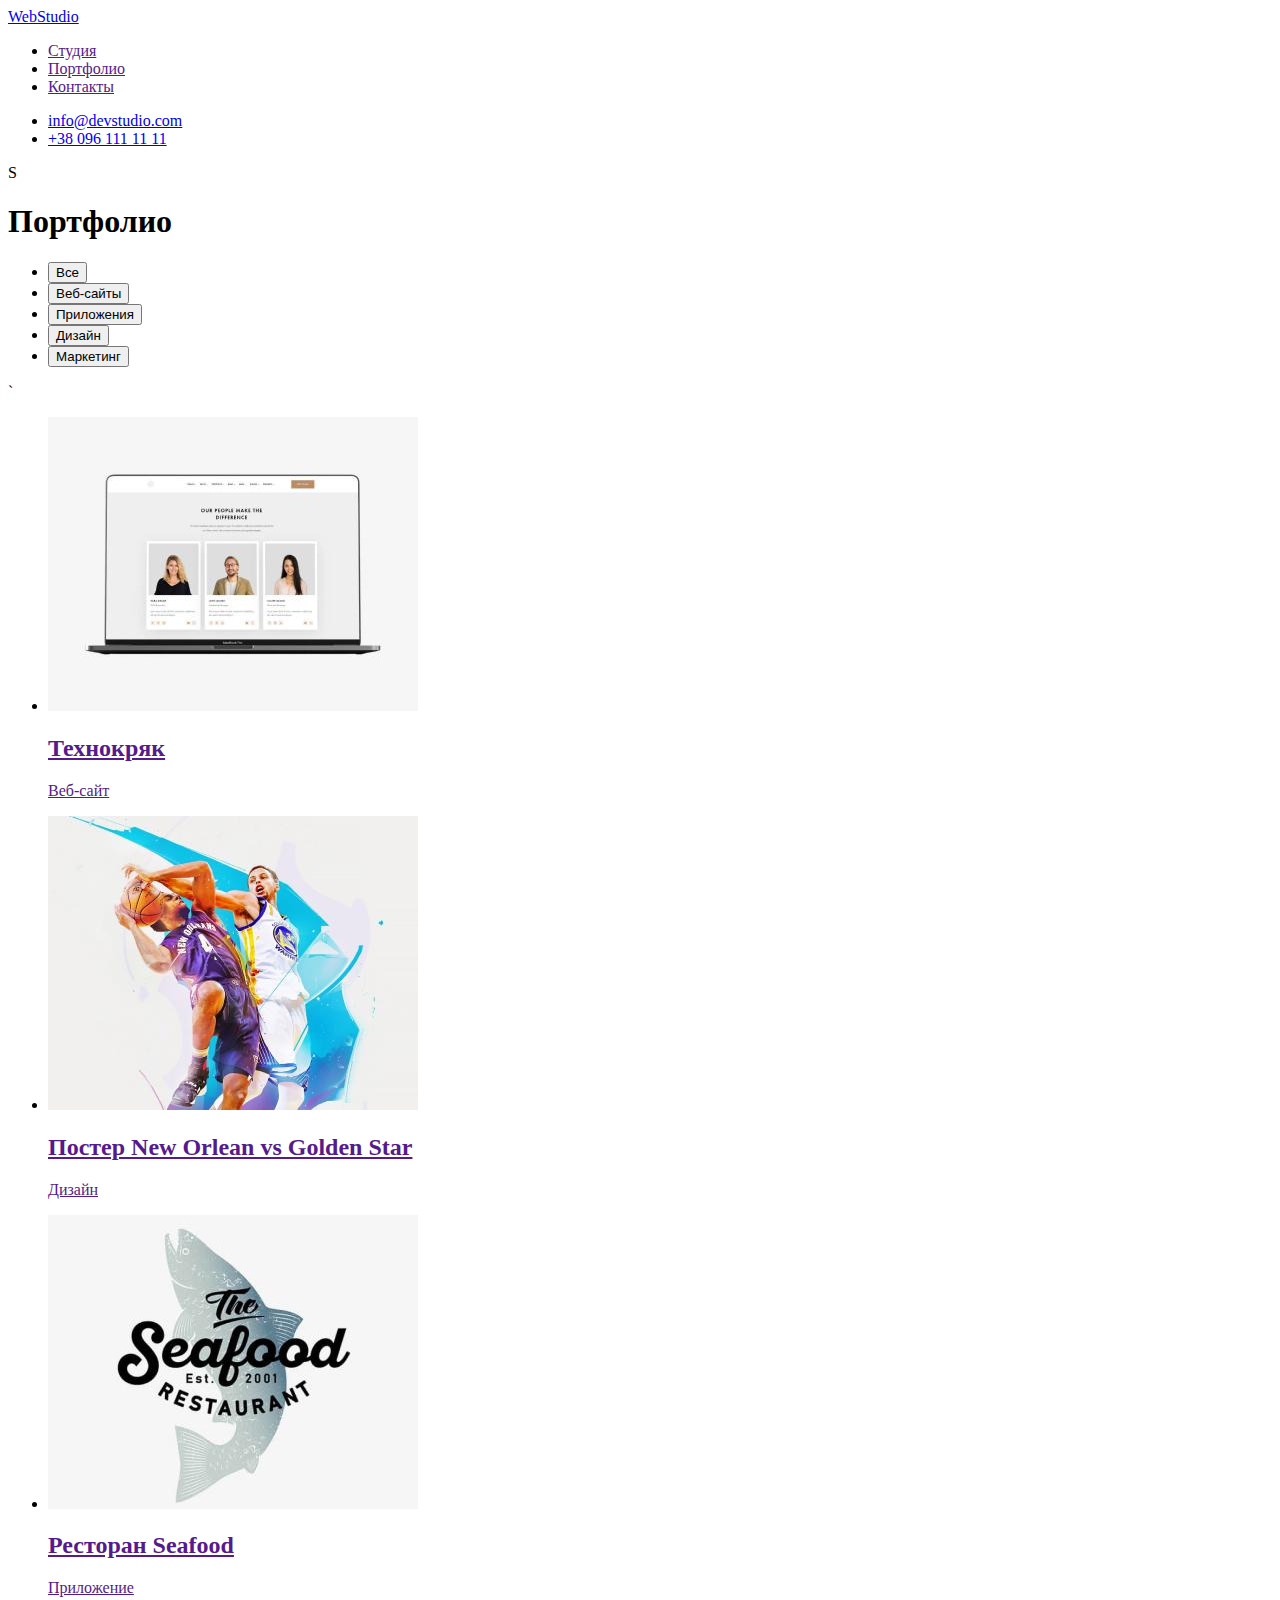
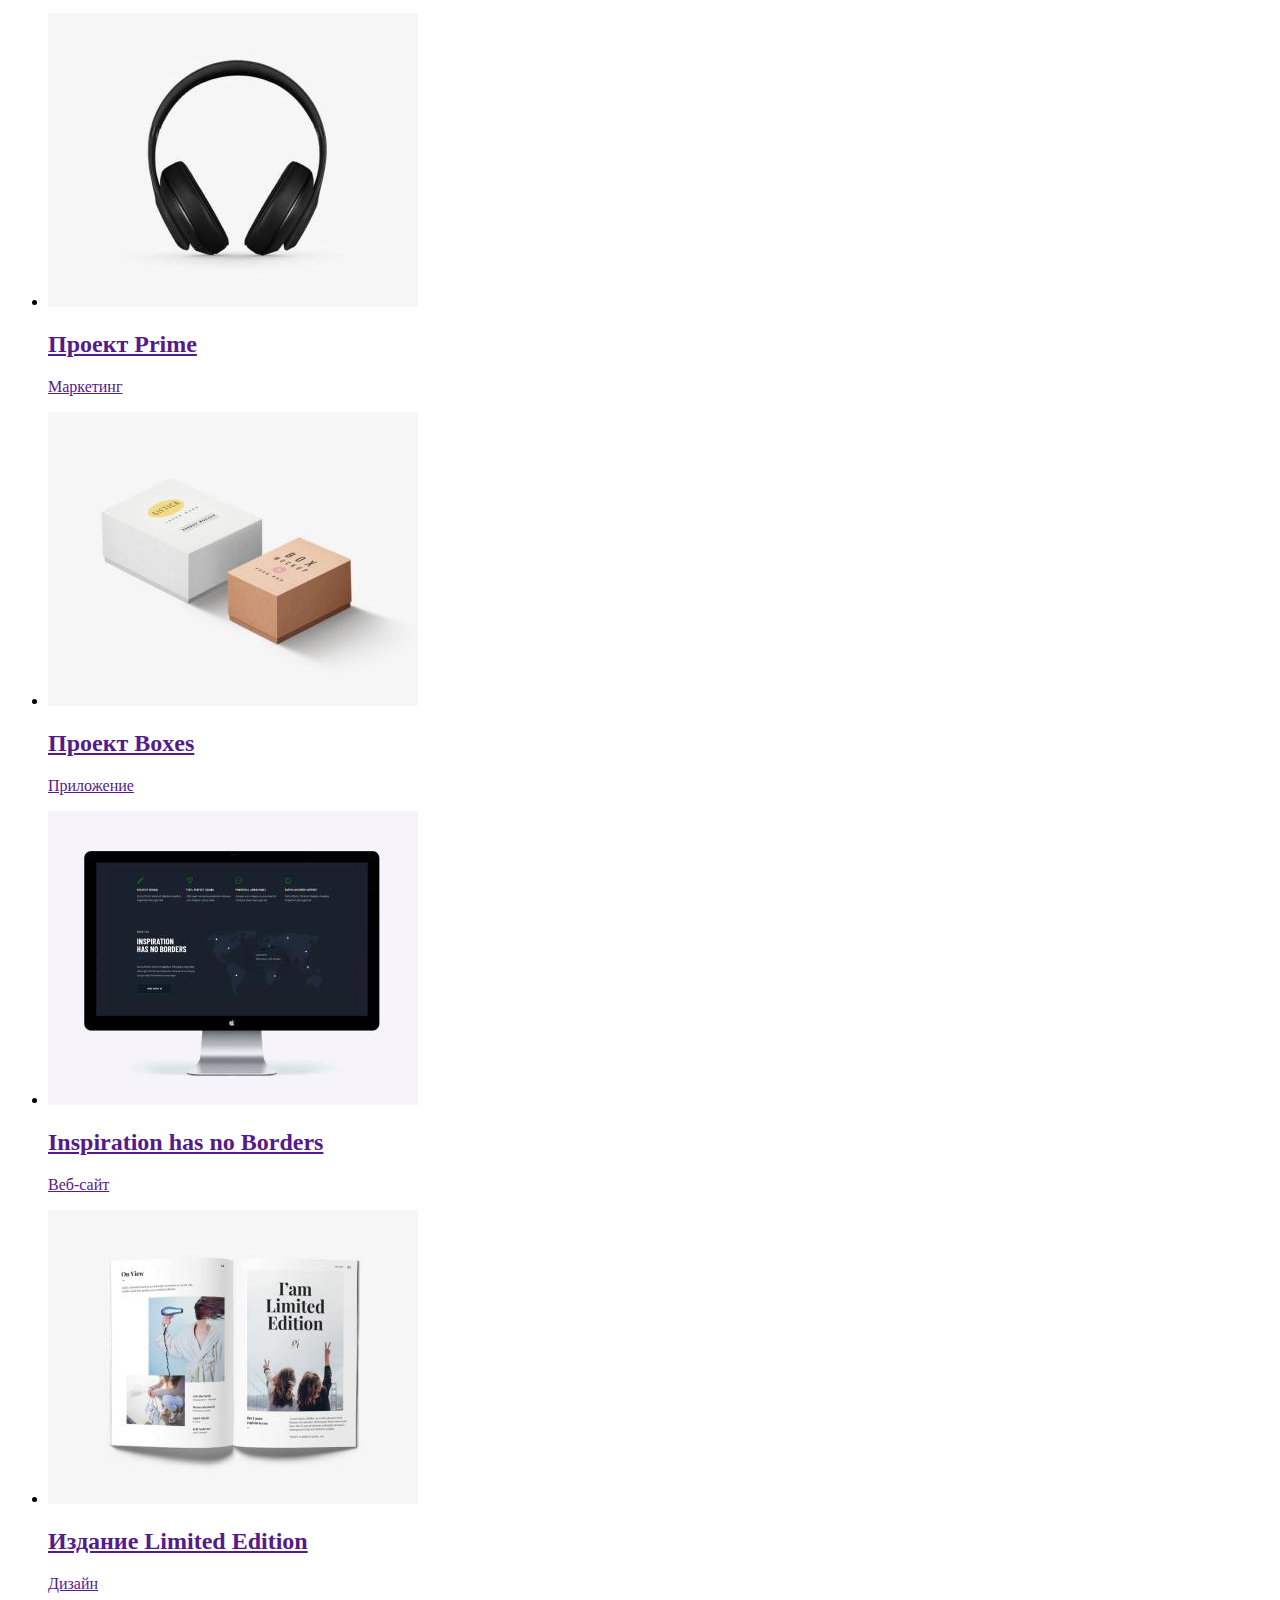
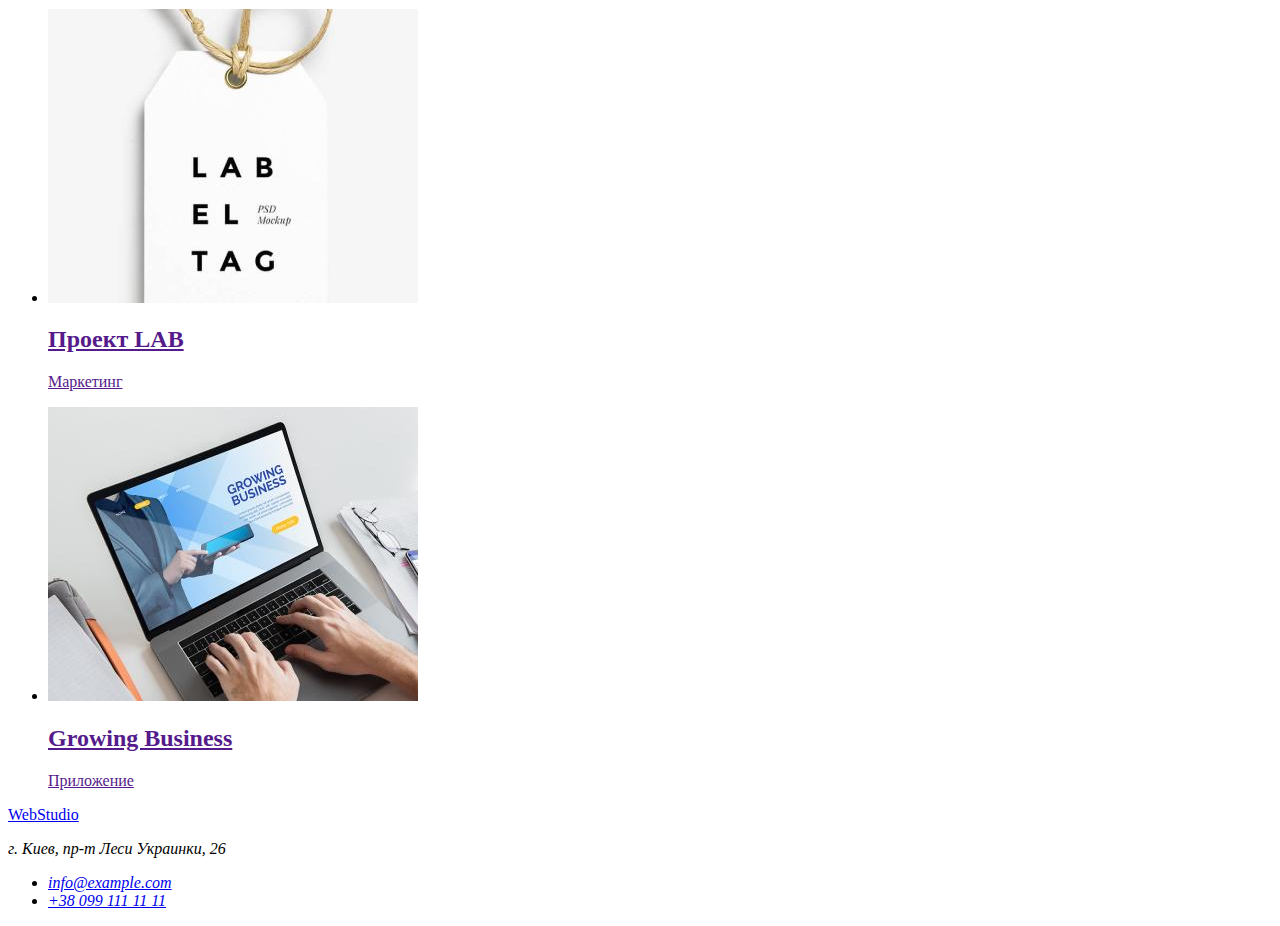
==== portfolio.html @ ee010d67 "добавляет хедер футер" ====
<!DOCTYPE html>
<html lang="ru">
<head>
    <meta charset="UTF-8">
    <meta http-equiv="X-UA-Compatible" content="IE=edge">
    <meta name="viewport" content="width=device-width, initial-scale=1.0">
    <title>WebStudio</title>
</head>
<body>
    <!--Шапка сайта-->
    <header>
        <a href="/">WebStudio</a>
        <!--Навигация по сайту-->
        <nav>
            <ul>
                <li><a href="">Студия</a></li>
                <li><a href="">Портфолио</a></li>
                <li><a href="">Контакты</a></li>
            </ul>
        </nav>
        <ul>
            <li><a href="mailto:info@devstudio.com">info@devstudio.com</a></li>
            <li><a href="tel:+380961111111">+38 096 111 11 11</a></li>
        </ul>S
    </header>
    <!--Секция Портфолио-->
    <section>
        <h1>Портфолио</h1>  <!--Скрыть-->
        <ul>
            <li><button type="button">Все</button></li>
            <li><button type="button">Веб-сайты</button></li>
            <li><button type="button">Приложения</button></li>
            <li><button type="button">Дизайн</button></li>
            <li><button type="button">Маркетинг</button></li>
        </ul>`
        <ul>
            <li>
                <a href="">
                    <img src="./images/pf1.jpg" alt="Ноутбук" width="370" height="294">               
                    <h2>Технокряк</h2>
                    <p>Веб-сайт</p>
                </a>
            </li>
            <li>
                <a href="">
                    <img src="./images/pf2.jpg" alt="Баскетболисты" width="370" height="294">
                    <h2>Постер New Orlean vs Golden Star</h2>
                    <p>Дизайн</p>
                </a>
            </li>
            <li>
                <a href="">
                    <img src="./images/pf3.jpg" alt="Логотип ресторана" width="370" height="294">
                    <h2>Ресторан Seafood</h2>
                    <p>Приложение</p>
                </a>
            </li>
            <li>
                <a href="">
                    <img src="./images/pf4.jpg" alt="Наушники" width="370" height="294">
                    <h2>Проект Prime</h2>
                    <p>Маркетинг</p>
                </a>
            </li>
            <li>
                <a href="">
                    <img src="./images/pf5.jpg" alt="Коробки" width="370" height="294">
                    <h2>Проект Boxes</h2>
                    <p>Приложение</p>
                </a>
            </li>
            <li>
                <a href="">
                    <img src="./images/pf6.jpg" alt="Монитор" width="370" height="294">
                    <h2>Inspiration has no Borders</h2>
                    <p>Веб-сайт</p>
                </a>
            </li>
            <li>
                <a href="">
                    <img src="./images/pf7.jpg" alt="Журнал" width="370" height="294">
                    <h2>Издание Limited Edition</h2>
                    <p>Дизайн</p>
                </a>
            </li>
            <li>
                <a href="">
                    <img src="./images/pf8.jpg" alt="Этикетка" width="370" height="294">
                    <h2>Проект LAB</h2>
                    <p>Маркетинг</p>
                </a>
            </li>
            <li>
                <a href="">
                    <img src="./images/pf9.jpg" alt="Ноутбук" width="370" height="294">
                    <h2>Growing Business</h2>
                    <p>Приложение</p>
                </a>
            </li>
        </ul>
    </section>
    <!--Подвал-->
    <footer>
        <a href="/">WebStudio</a>
        <address>
            <p>г. Киев, пр-т Леси Украинки, 26</p>
            <ul>
                <li><a href="mailto:info@example.com">info@example.com</a></li>
                <li><a href="tel:+380991111111">+38 099 111 11 11</a></li>
            </ul>
        </address>
    </footer>
</body>

</html>
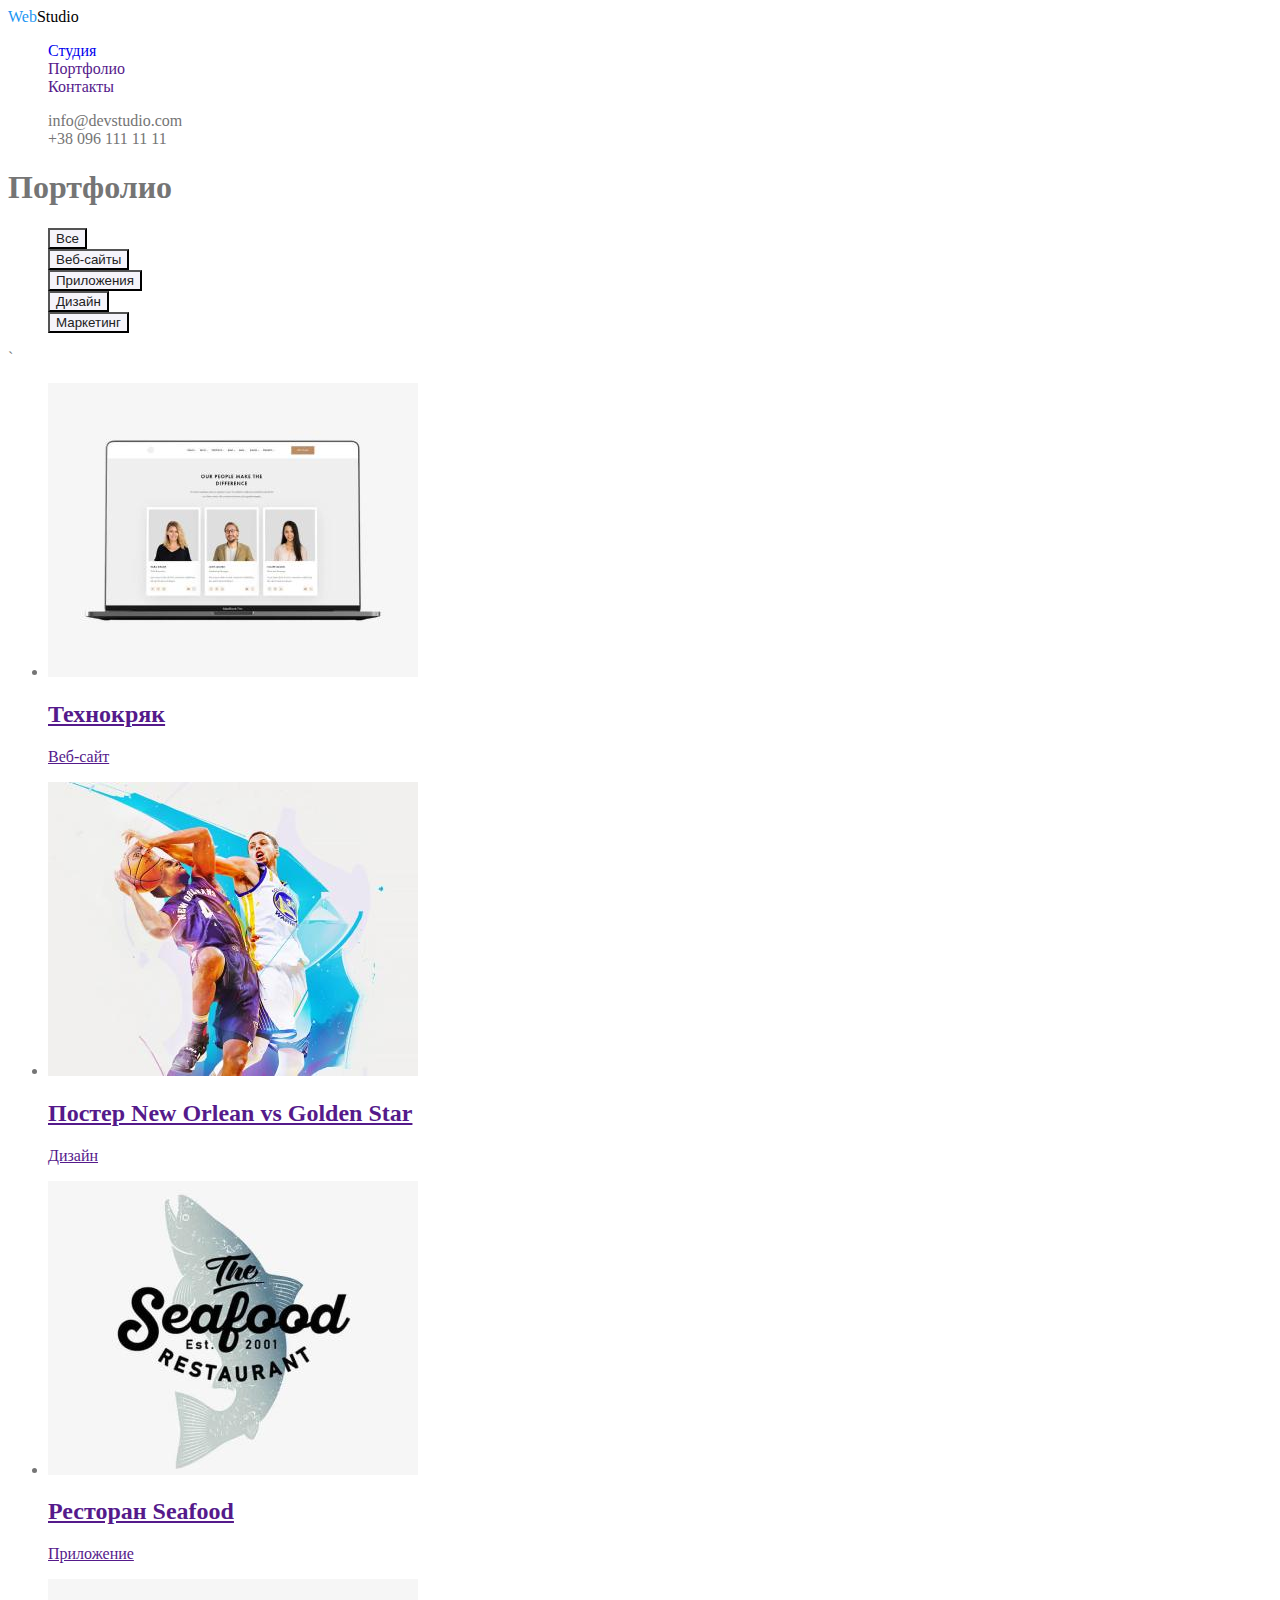
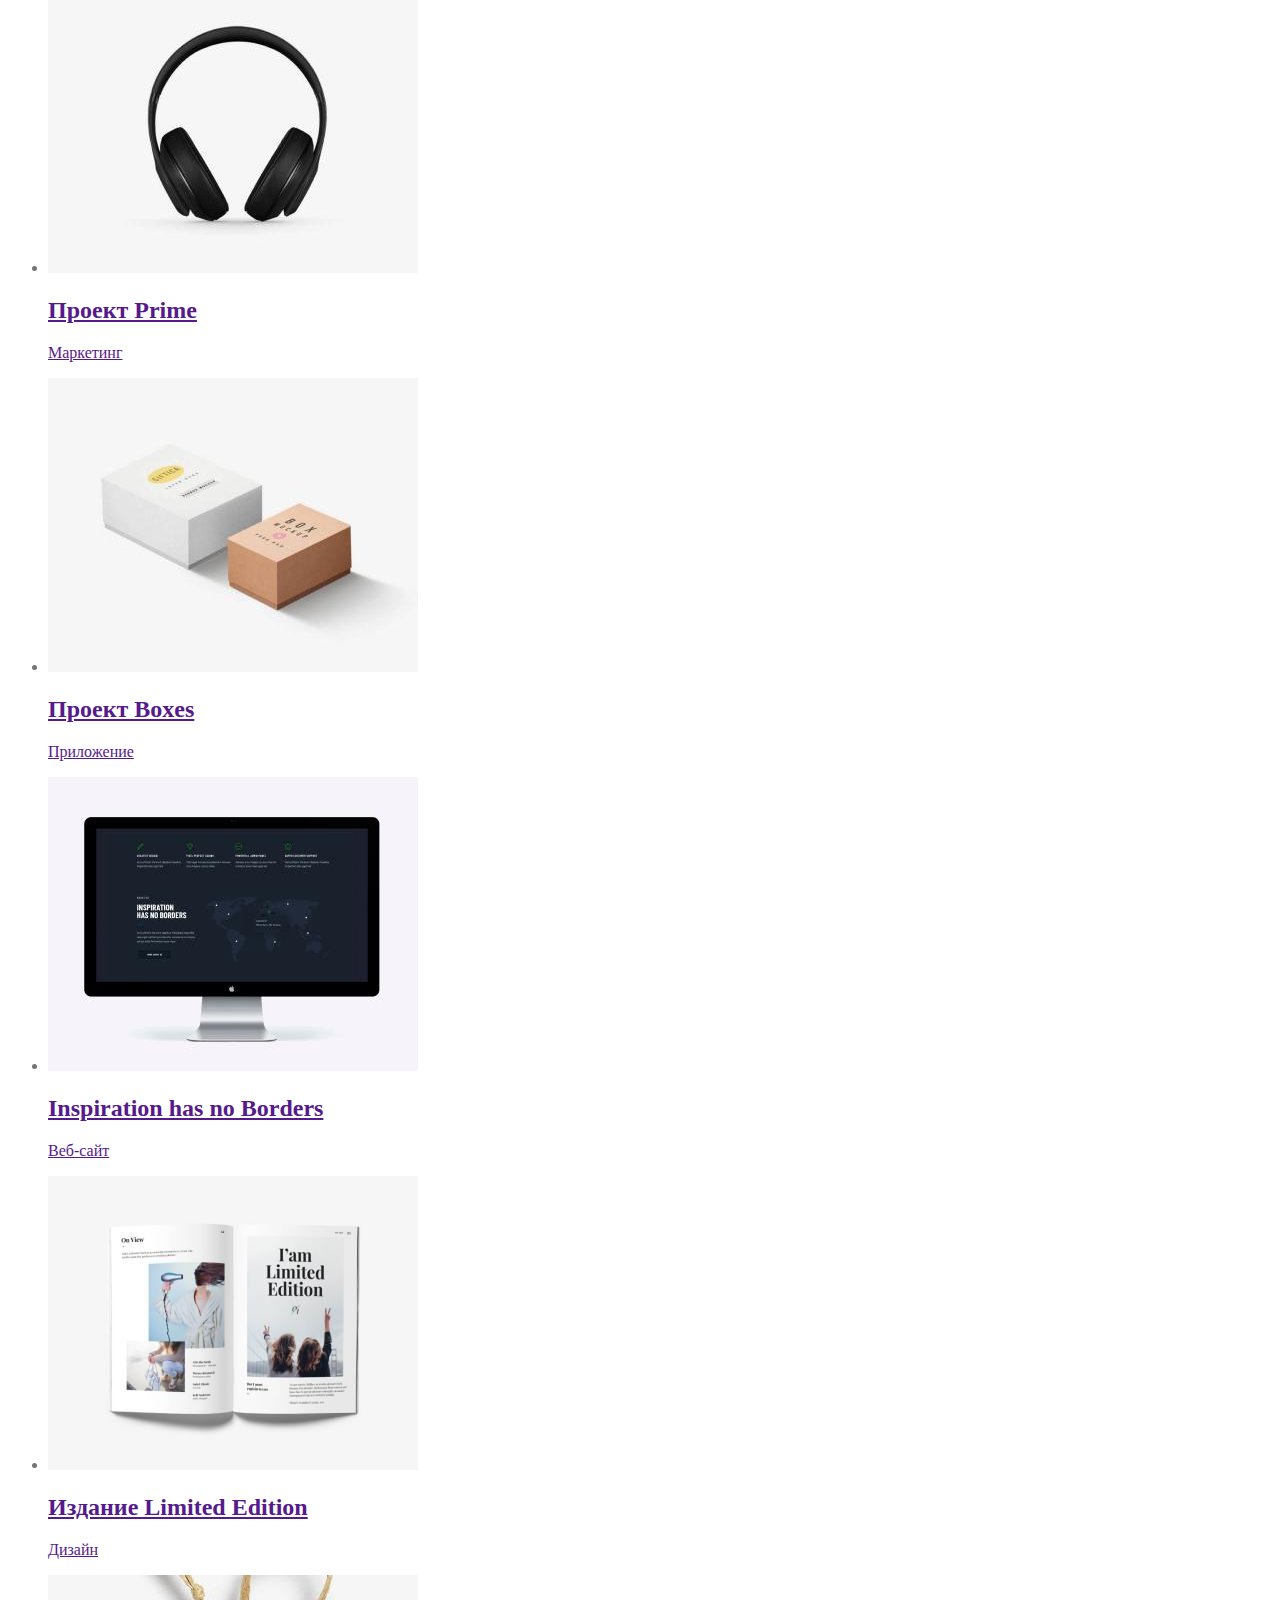
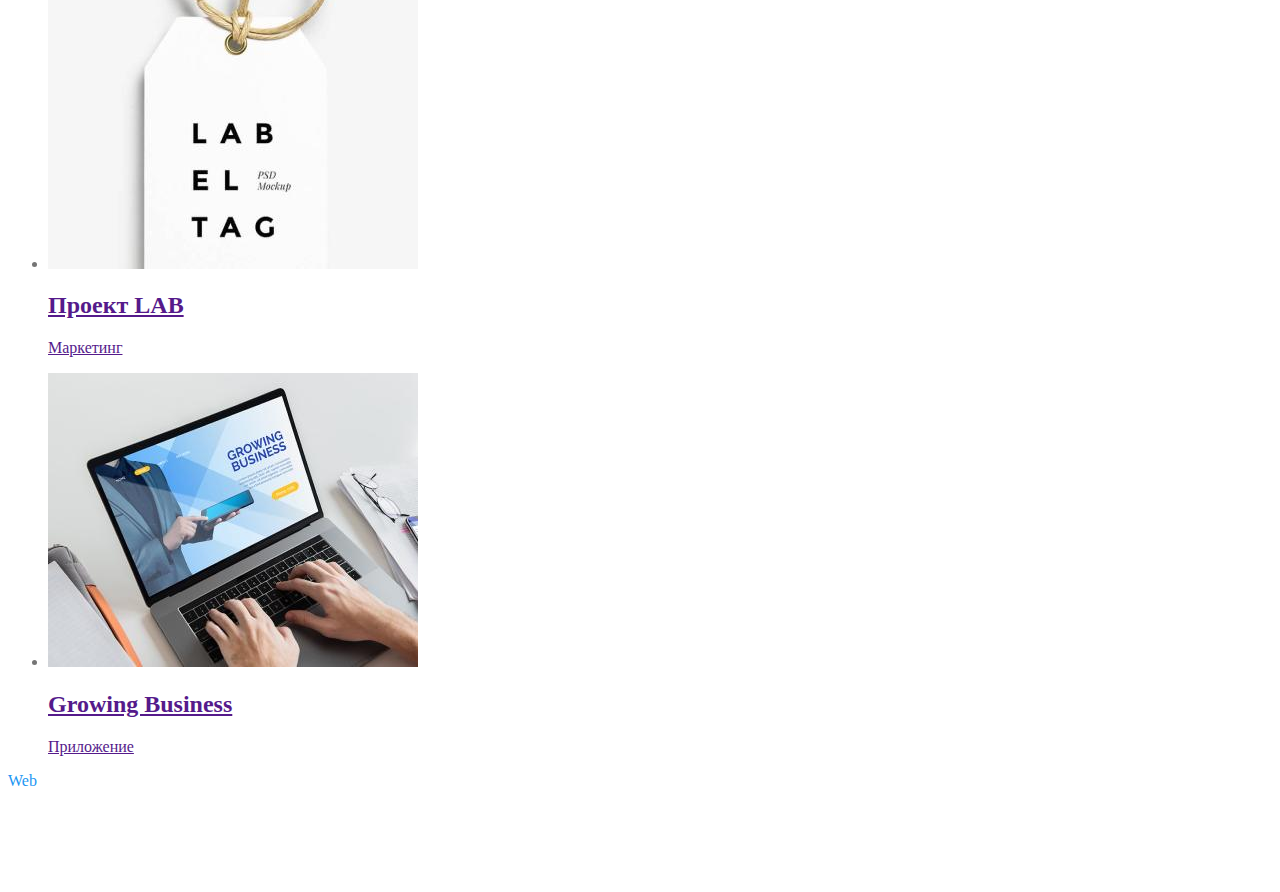
==== commit 4d2f5b75: "add css to index" ====
--- a/portfolio.html
+++ b/portfolio.html
@@ -5,33 +5,34 @@
     <meta http-equiv="X-UA-Compatible" content="IE=edge">
     <meta name="viewport" content="width=device-width, initial-scale=1.0">
     <title>WebStudio</title>
+    <link rel="stylesheet" href="./css/style.css">
 </head>
 <body>
     <!--Шапка сайта-->
     <header>
-        <a href="/">WebStudio</a>
-        <!--Навигация по сайту-->
-        <nav>
-            <ul>
-                <li><a href="">Студия</a></li>
-                <li><a href="">Портфолио</a></li>
-                <li><a href="">Контакты</a></li>
-            </ul>
-        </nav>
-        <ul>
-            <li><a href="mailto:info@devstudio.com">info@devstudio.com</a></li>
-            <li><a href="tel:+380961111111">+38 096 111 11 11</a></li>
-        </ul>S
+      <a class="logo list" href="/">Web<span class="logo-header">Studio</span></a>
+      <!--Навигация по сайту-->
+      <nav class="navigation">
+        <ul class="navigation-list list">
+          <li><a href="./index.html" class="link">Студия</a></li>
+          <li><a href="" class="link">Портфолио</a></li>
+          <li><a href="" class="link">Контакты</a></li>
+        </ul>
+      </nav>
+      <ul class="contacts list">
+        <li><a href="mailto:info@devstudio.com" class="contacts-link">info@devstudio.com</a></li>
+        <li><a href="tel:+380961111111" class="contacts-link">+38 096 111 11 11</a></li>
+      </ul>
     </header>
     <!--Секция Портфолио-->
     <section>
         <h1>Портфолио</h1>  <!--Скрыть-->
-        <ul>
-            <li><button type="button">Все</button></li>
-            <li><button type="button">Веб-сайты</button></li>
-            <li><button type="button">Приложения</button></li>
-            <li><button type="button">Дизайн</button></li>
-            <li><button type="button">Маркетинг</button></li>
+        <ul class="list">
+            <li><button class="button" type="button">Все</button></li>
+            <li><button class="button" type="button">Веб-сайты</button></li>
+            <li><button class="button" type="button">Приложения</button></li>
+            <li><button class="button" type="button">Дизайн</button></li>
+            <li><button class="button" type="button">Маркетинг</button></li>
         </ul>`
         <ul>
             <li>
@@ -101,15 +102,14 @@
     </section>
     <!--Подвал-->
     <footer>
-        <a href="/">WebStudio</a>
-        <address>
-            <p>г. Киев, пр-т Леси Украинки, 26</p>
-            <ul>
-                <li><a href="mailto:info@example.com">info@example.com</a></li>
-                <li><a href="tel:+380991111111">+38 099 111 11 11</a></li>
-            </ul>
-        </address>
+      <a class="logo list" href="/">Web<span class="logo-footer">Studio</span></a>
+      <address class="address">
+        <p class="address-text">г. Киев, пр-т Леси Украинки, 26</p>
+        <ul class="address-list list">
+          <li><a href="mailto:info@example.com" class="address-link">info@example.com</a></li>
+          <li><a href="tel:+380991111111" class="address-link">+38 099 111 11 11</a></li>
+        </ul>
+      </address>
     </footer>
 </body>
-
 </html>
--- a/css/style.css
+++ b/css/style.css
@@ -0,0 +1,134 @@
+/*основной цвет текста #757575*/
+/*вторичный цвет текста #212121*/
+/*черный #000000*/
+/*белый #FFFFFF*/
+/*белый прозрачный rgba(255,255,255,.6)*/
+/*акцент #2196F3*/
+
+/*основной цвет фона #FFFFFF*/
+/*герой цвет фона #2F303A*/
+/*вторичный цвет фона #F5F4FA*/
+:root {
+  --primary-text-color: #757575;
+  --secondary-text-color: #212121;
+  --accent-text-color: #2196f3;
+  --link-text-color: rgba(255, 255, 255, 0.6);
+  --black-text-color: #000000;
+  --white-text-color: #ffffff;
+
+  --bg-button-color: #f5f4fa;
+  --active-bg-button-color: #2196f3;
+}
+
+body {
+  background-color: var(--white-text-color);
+  color: var(--primary-text-color);
+}
+/*ШАПКА*/
+/*сброс стилей списка*/
+.list {
+  list-style: none;
+}
+/*стилизация логотипа*/
+.logo {
+  color: var(--accent-text-color);
+  text-decoration: none;
+}
+.logo-header {
+  color: var(--black-text-color);
+}
+
+.logo span:hover,
+.logo:focus {
+  color: var(--accent-text-color);
+}
+/*стилизация меню навигации*/
+.navigation-list {
+  color: var(--secondary-text-color);
+}
+.navigation-list .link {
+  text-decoration: none;
+}
+.navigation-list .link:hover,
+.navigation-list .link:focus {
+  color: var(--accent-text-color);
+}
+/*стилизация контактных ссылок*/
+.contacts {
+  color: var(--primary-text-color);
+}
+.contacts-link {
+  color: inherit;
+  text-decoration: none;
+}
+.contacts-link:hover,
+.contacts-link:focus {
+  color: var(--accent-text-color);
+}
+/*СЕКЦИИ ОСНОВНОГО КОНТЕНТА*/
+.hero-title {
+  color: var(--secondary-text-color);
+}
+.section {
+  color: var(--primary-text-color);
+}
+.section-title {
+  color: var(--secondary-text-color);
+}
+/*преимущества*/
+.feature {
+  color: var(--primary-text-color);
+}
+.feature-title {
+  color: var(--secondary-text-color);
+}
+/*Чем мы занимаемся*/
+
+/*Наша команда*/
+
+.team-link {
+  text-decoration: none;
+}
+.team-title {
+  color: var(--secondary-text-color);
+}
+.team-title:hover,
+.team-title:focus {
+  color: var(--accent-text-color);
+}
+.team-description {
+  color: var(--primary-text-color);
+}
+.team-description:hover,
+.team-description:focus {
+  color: var(--accent-text-color);
+}
+/*Футер*/
+.logo-footer {
+  color: var(--white-text-color);
+}
+.address-text {
+  color: var(--white-text-color);
+}
+.address-link {
+  color: var(--link-text-color);
+  text-decoration: none;
+}
+.address-link:hover,
+.address-link:focus {
+  color: var(--accent-text-color);
+}
+/*КНОПКИ*/
+.hero-button {
+  background-color: var(--active-bg-button-color);
+  color: var(--white-text-color);
+}
+.button {
+  background-color: var(--bg-button-color);
+  color: var(--secondary-text-color);
+}
+.button:hover,
+.button:focus {
+  background-color: var(--active-bg-button-color);
+  color: var(--white-text-color);
+}
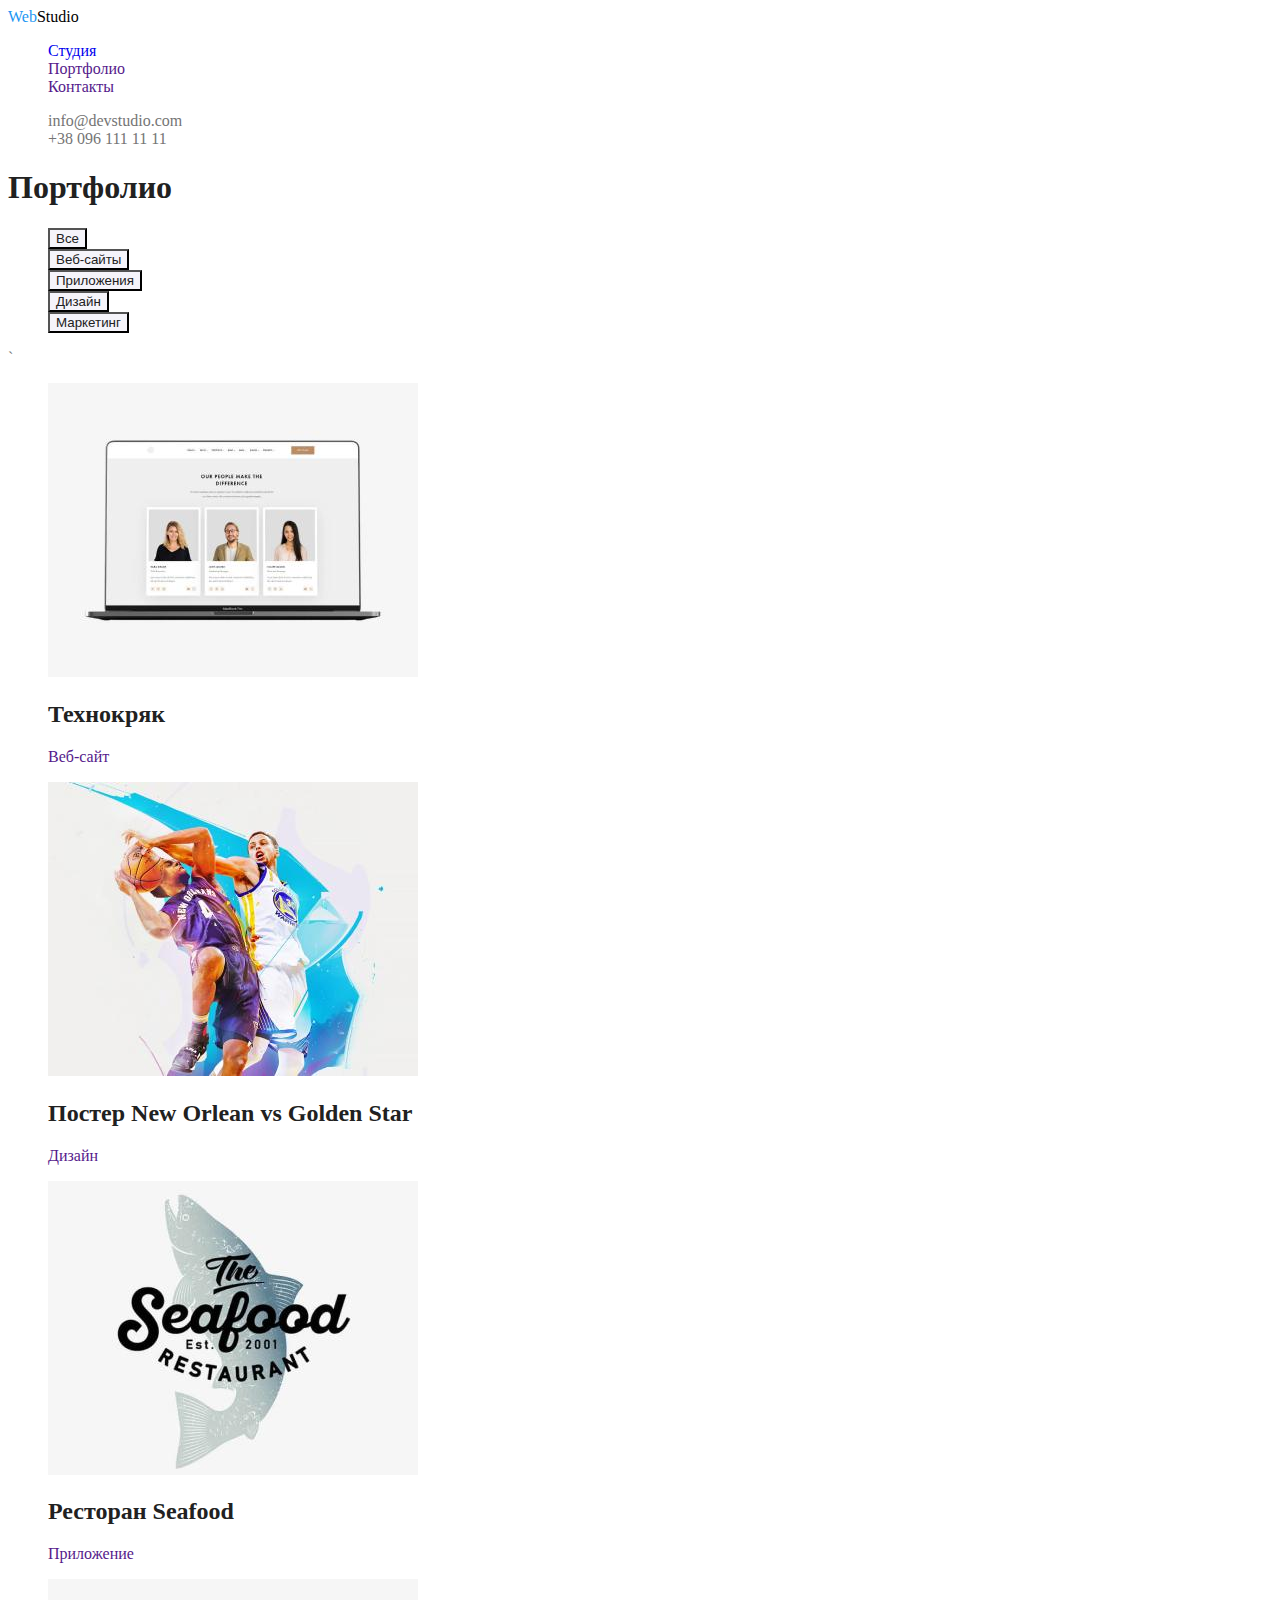
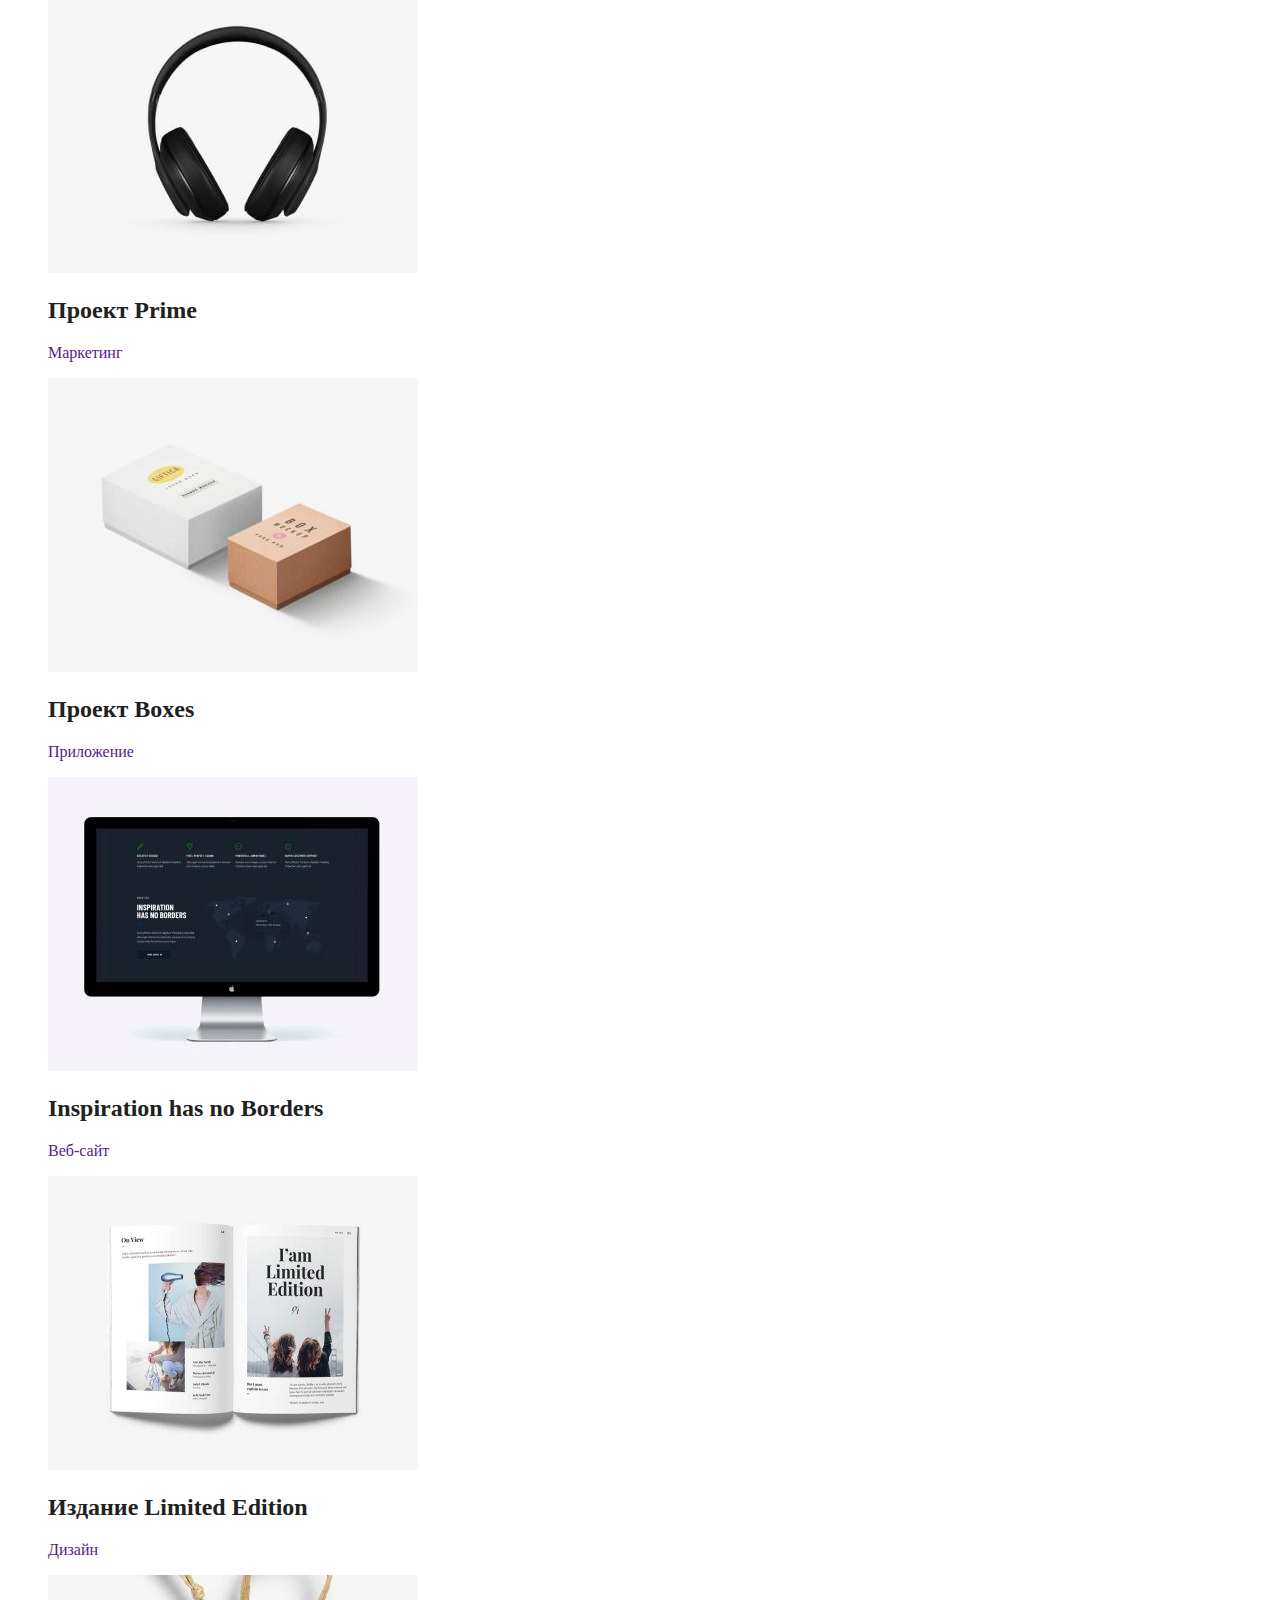
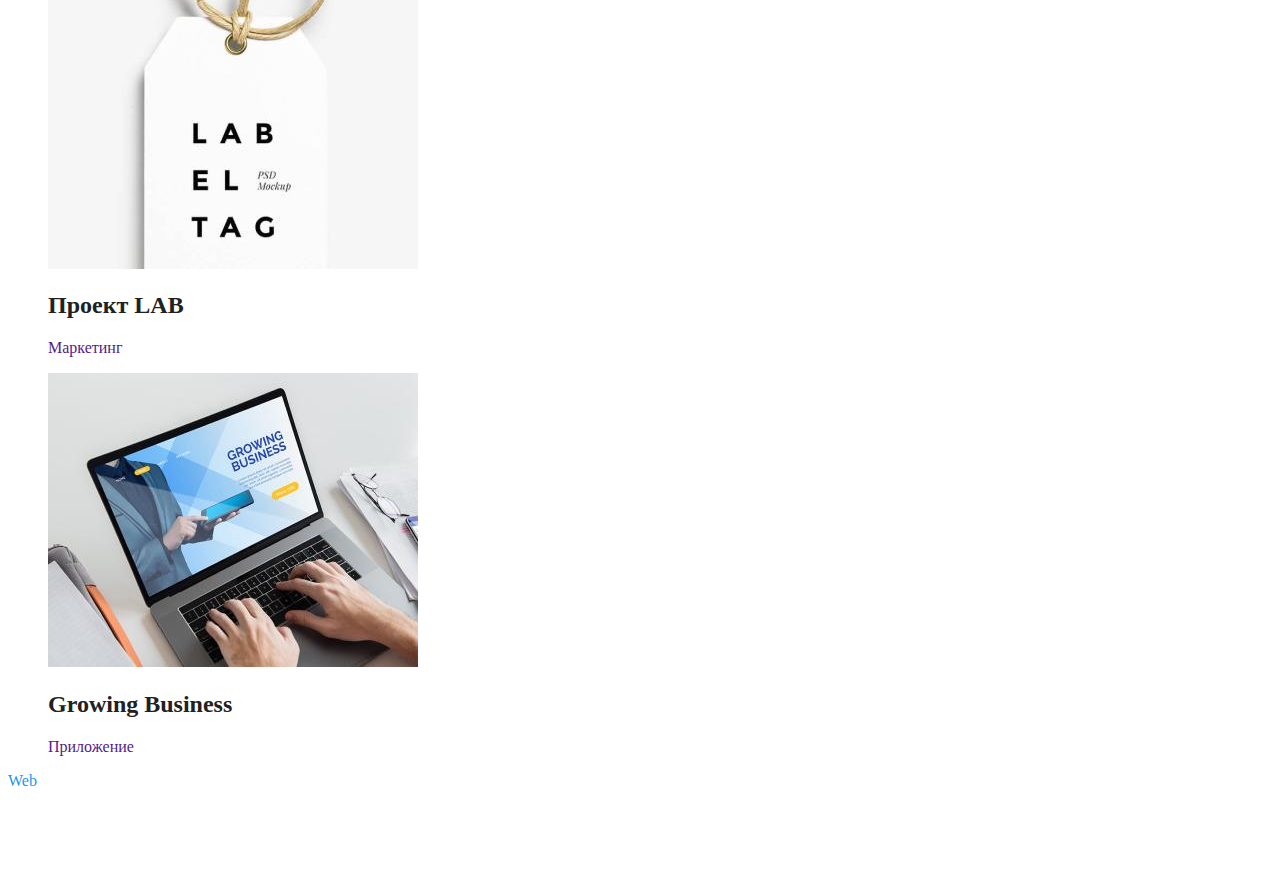
==== commit b936b74e: "add css color to portfolio" ====
--- a/portfolio.html
+++ b/portfolio.html
@@ -25,8 +25,8 @@
       </ul>
     </header>
     <!--Секция Портфолио-->
-    <section>
-        <h1>Портфолио</h1>  <!--Скрыть-->
+    <section class="section">
+        <h1 class="section-title">Портфолио</h1>  <!--Скрыть-->
         <ul class="list">
             <li><button class="button" type="button">Все</button></li>
             <li><button class="button" type="button">Веб-сайты</button></li>
@@ -34,68 +34,68 @@
             <li><button class="button" type="button">Дизайн</button></li>
             <li><button class="button" type="button">Маркетинг</button></li>
         </ul>`
-        <ul>
+        <ul class="examples list">
             <li>
-                <a href="">
+                <a href=""class="examples-link" >
                     <img src="./images/pf1.jpg" alt="Ноутбук" width="370" height="294">               
-                    <h2>Технокряк</h2>
-                    <p>Веб-сайт</p>
+                    <h2 class="examples-title">Технокряк</h2>
+                    <p class="examples-description">Веб-сайт</p>
                 </a>
             </li>
             <li>
-                <a href="">
+                <a href="" class="examples-link">
                     <img src="./images/pf2.jpg" alt="Баскетболисты" width="370" height="294">
-                    <h2>Постер New Orlean vs Golden Star</h2>
-                    <p>Дизайн</p>
+                    <h2 class="examples-title">Постер New Orlean vs Golden Star</h2>
+                    <p class="examples-description">Дизайн</p>
                 </a>
             </li>
             <li>
-                <a href="">
+                <a href="" class="examples-link">
                     <img src="./images/pf3.jpg" alt="Логотип ресторана" width="370" height="294">
-                    <h2>Ресторан Seafood</h2>
-                    <p>Приложение</p>
+                    <h2 class="examples-title">Ресторан Seafood</h2>
+                    <p class="examples-description">Приложение</p>
                 </a>
             </li>
             <li>
-                <a href="">
+                <a href="" class="examples-link">
                     <img src="./images/pf4.jpg" alt="Наушники" width="370" height="294">
-                    <h2>Проект Prime</h2>
-                    <p>Маркетинг</p>
+                    <h2 class="examples-title">Проект Prime</h2>
+                    <p class="examples-description">Маркетинг</p>
                 </a>
             </li>
             <li>
-                <a href="">
+                <a href="" class="examples-link">
                     <img src="./images/pf5.jpg" alt="Коробки" width="370" height="294">
-                    <h2>Проект Boxes</h2>
-                    <p>Приложение</p>
+                    <h2 class="examples-title">Проект Boxes</h2>
+                    <p class="examples-description">Приложение</p>
                 </a>
             </li>
             <li>
-                <a href="">
+                <a href="" class="examples-link">
                     <img src="./images/pf6.jpg" alt="Монитор" width="370" height="294">
-                    <h2>Inspiration has no Borders</h2>
-                    <p>Веб-сайт</p>
+                    <h2 class="examples-title">Inspiration has no Borders</h2>
+                    <p class="examples-description">Веб-сайт</p>
                 </a>
             </li>
             <li>
-                <a href="">
+                <a href="" class="examples-link">
                     <img src="./images/pf7.jpg" alt="Журнал" width="370" height="294">
-                    <h2>Издание Limited Edition</h2>
-                    <p>Дизайн</p>
+                    <h2 class="examples-title">Издание Limited Edition</h2>
+                    <p class="examples-description">Дизайн</p>
                 </a>
             </li>
             <li>
-                <a href="">
+                <a href="" class="examples-link">
                     <img src="./images/pf8.jpg" alt="Этикетка" width="370" height="294">
-                    <h2>Проект LAB</h2>
-                    <p>Маркетинг</p>
+                    <h2 class="examples-title">Проект LAB</h2>
+                    <p class="examples-description">Маркетинг</p>
                 </a>
             </li>
             <li>
-                <a href="">
+                <a href="" class="examples-link">
                     <img src="./images/pf9.jpg" alt="Ноутбук" width="370" height="294">
-                    <h2>Growing Business</h2>
-                    <p>Приложение</p>
+                    <h2 class="examples-title">Growing Business</h2>
+                    <p class="examples-description">Приложение</p>
                 </a>
             </li>
         </ul>
--- a/css/style.css
+++ b/css/style.css
@@ -37,11 +37,10 @@
 .logo-header {
   color: var(--black-text-color);
 }
+.logo-footer {
+  color: var(--white-text-color);
+}
 
-.logo span:hover,
-.logo:focus {
-  color: var(--accent-text-color);
-}
 /*стилизация меню навигации*/
 .navigation-list {
   color: var(--secondary-text-color);
@@ -69,6 +68,7 @@
 .hero-title {
   color: var(--secondary-text-color);
 }
+
 .section {
   color: var(--primary-text-color);
 }
@@ -103,10 +103,29 @@
 .team-description:focus {
   color: var(--accent-text-color);
 }
+/*-----------------------------------------------*/
+/*СТРАНИЦА ПОРТФОЛИО*/
+/*.examples {
+  color: var(--primary-text-color);
+}
+*/
+
+.examples-link {
+  text-decoration: none;
+}
+.examples-title {
+  color: var(--secondary-text-color);
+}
+.examples-title:hover,
+.examples-title:focus {
+  color: var(--accent-text-color);
+}
+.examples-description:hover,
+.examples-description:focus {
+  color: var(--accent-text-color);
+}
+/*-----------------------------------------------*/
 /*Футер*/
-.logo-footer {
-  color: var(--white-text-color);
-}
 .address-text {
   color: var(--white-text-color);
 }
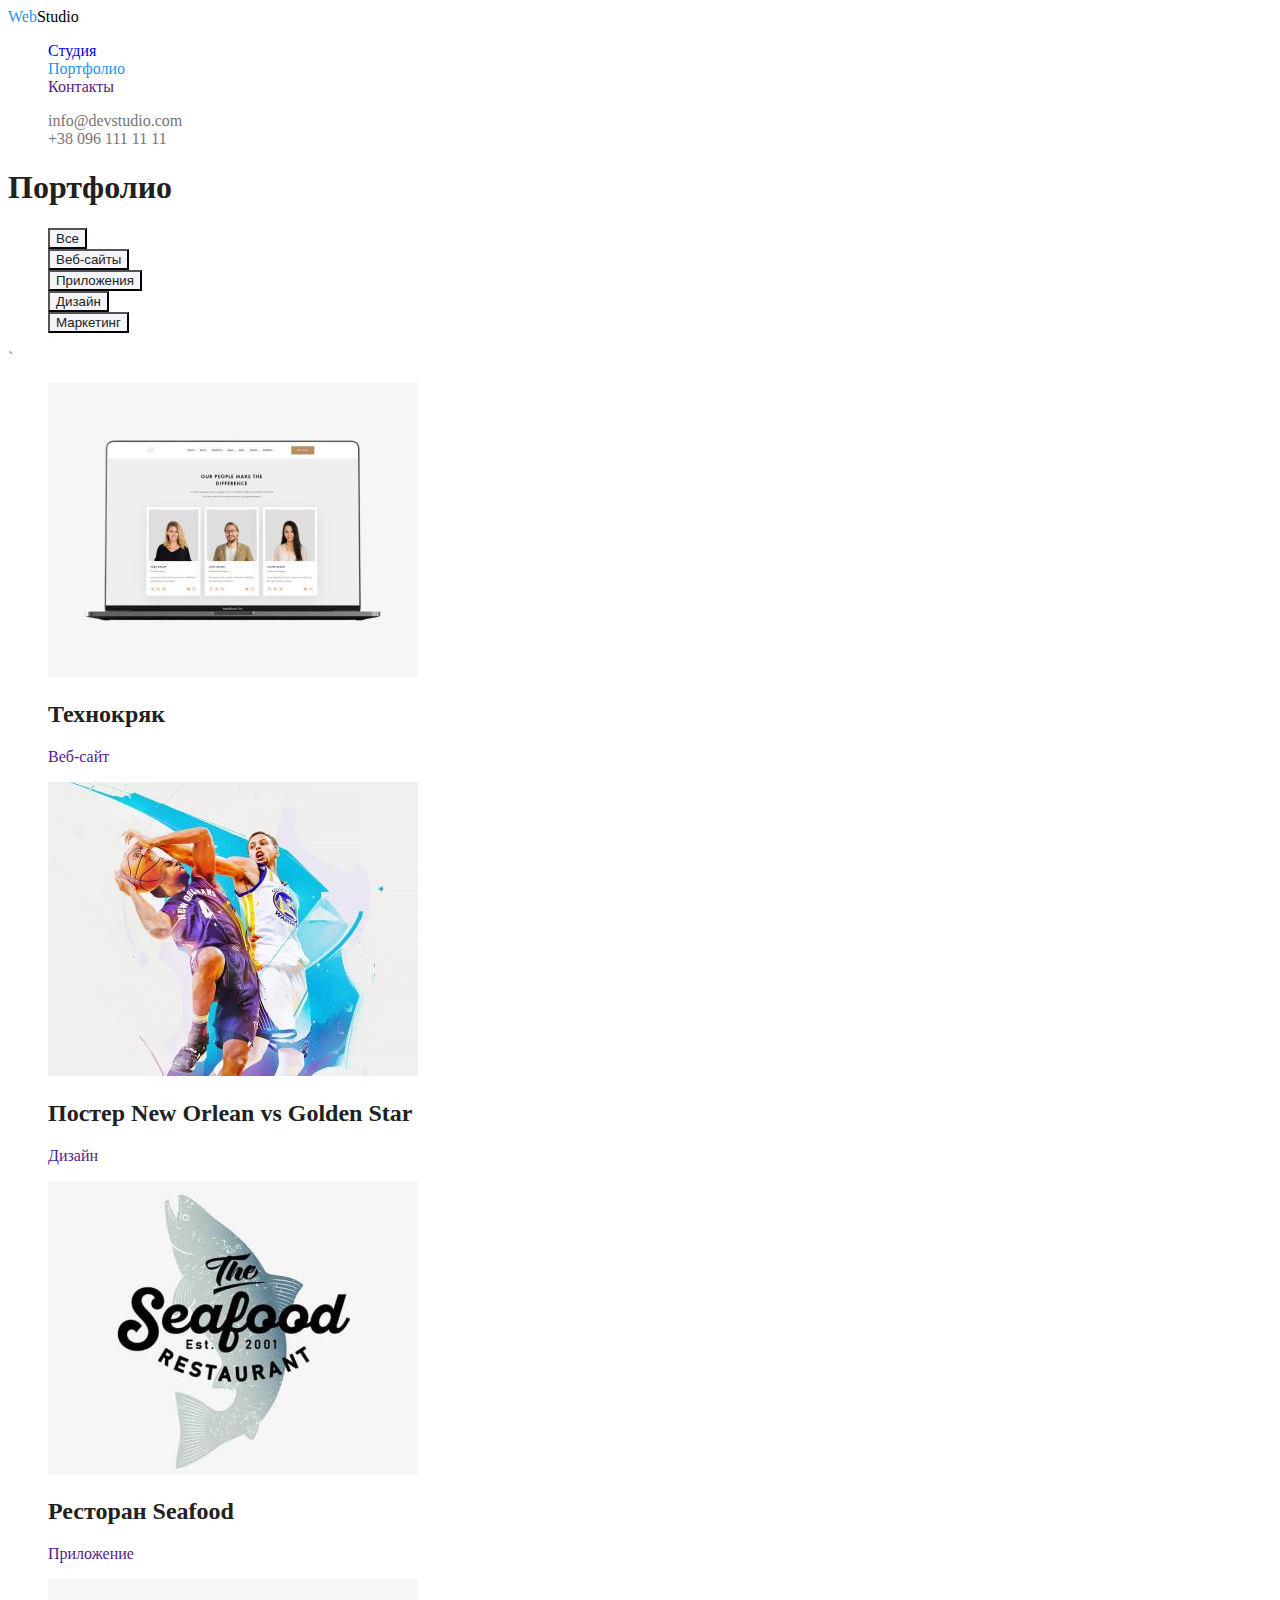
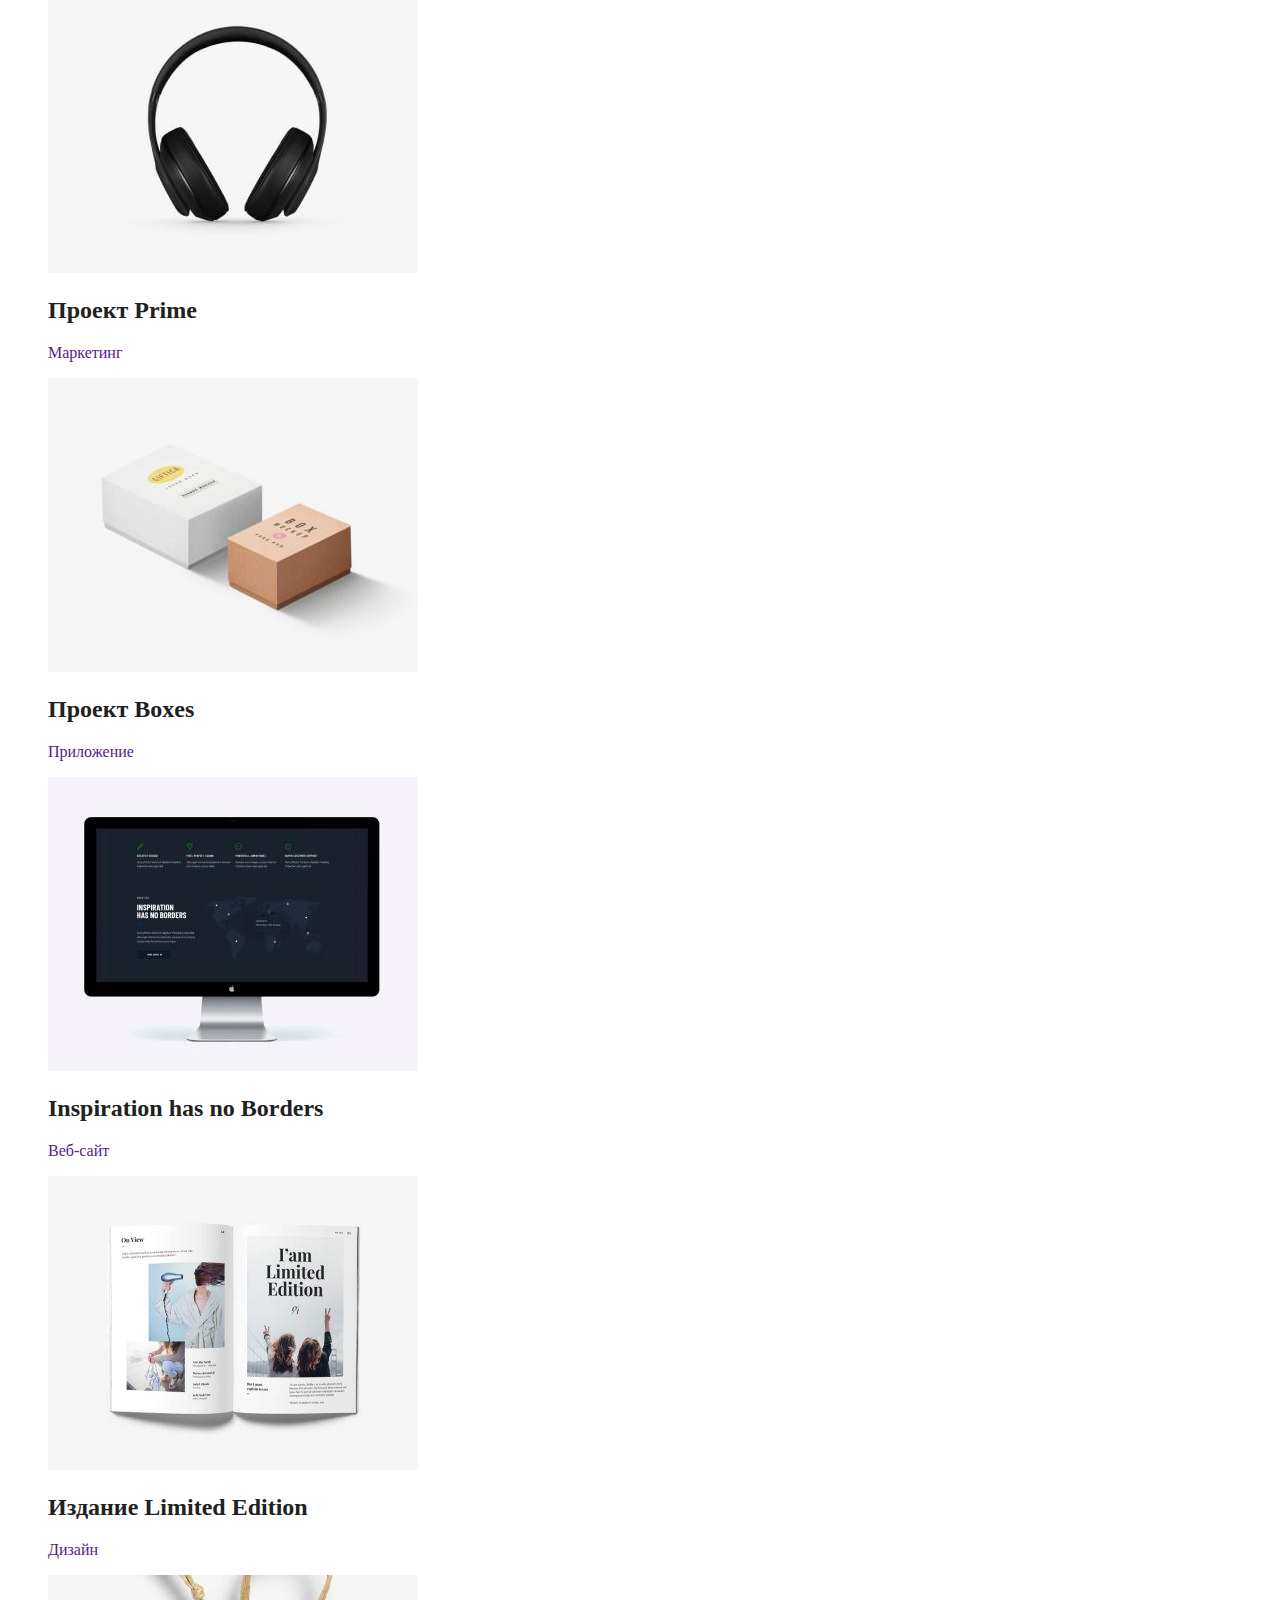
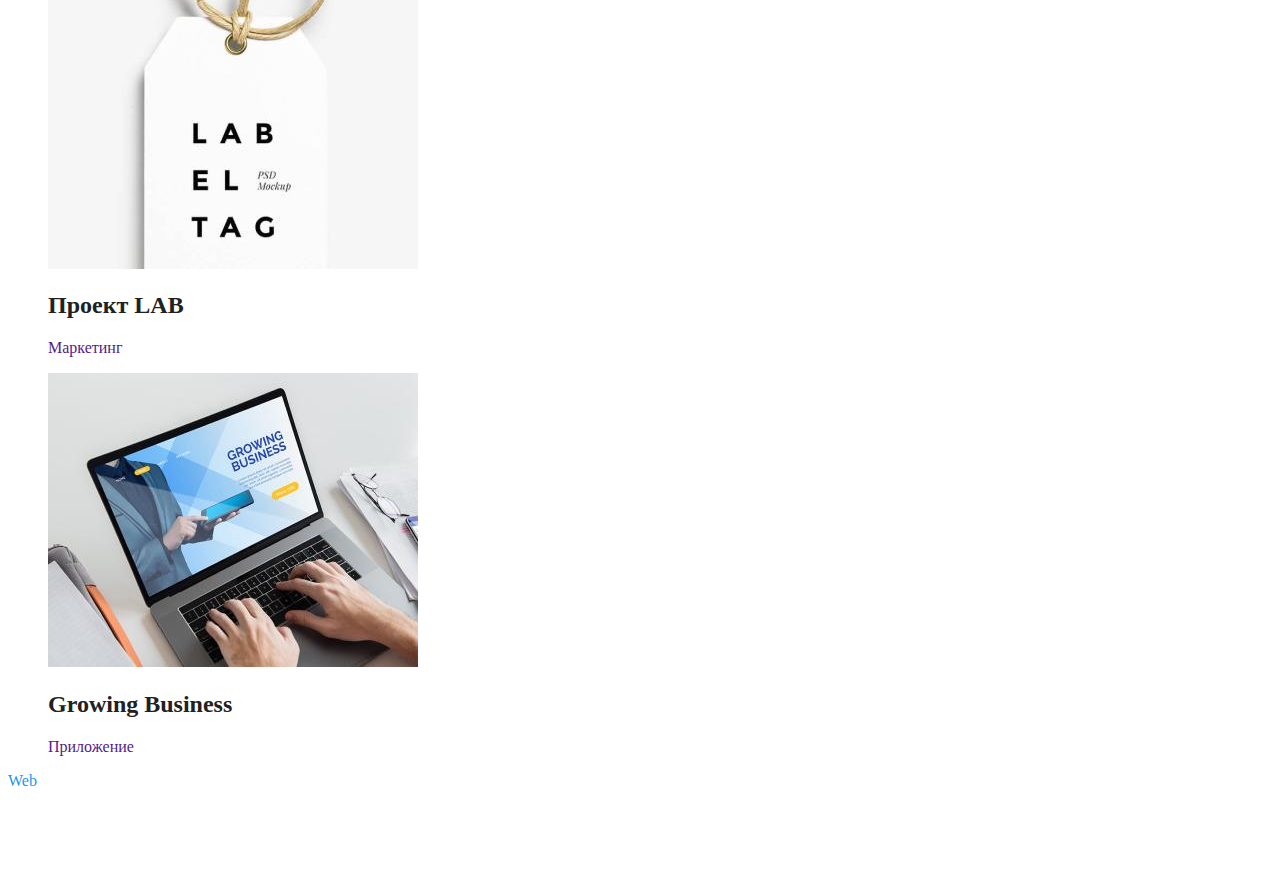
==== commit 1109b9e4: "fix active page color" ====
--- a/portfolio.html
+++ b/portfolio.html
@@ -14,9 +14,9 @@
       <!--Навигация по сайту-->
       <nav class="navigation">
         <ul class="navigation-list list">
-          <li><a href="./index.html" class="link">Студия</a></li>
-          <li><a href="" class="link">Портфолио</a></li>
-          <li><a href="" class="link">Контакты</a></li>
+          <li><a href="./index.html" class="navigation-link">Студия</a></li>
+          <li><a href="" class="navigation-link active-page">Портфолио</a></li>
+          <li><a href="" class="navigation-link">Контакты</a></li>
         </ul>
       </nav>
       <ul class="contacts list">
--- a/css/style.css
+++ b/css/style.css
@@ -29,6 +29,10 @@
 .list {
   list-style: none;
 }
+/*активная страница*/
+.active-page {
+  color: var(--accent-text-color);
+}
 /*стилизация логотипа*/
 .logo {
   color: var(--accent-text-color);
@@ -45,11 +49,11 @@
 .navigation-list {
   color: var(--secondary-text-color);
 }
-.navigation-list .link {
+.navigation-list .navigation-link {
   text-decoration: none;
 }
-.navigation-list .link:hover,
-.navigation-list .link:focus {
+.navigation-list .navigation-link:hover,
+.navigation-list .navigation-link:focus {
   color: var(--accent-text-color);
 }
 /*стилизация контактных ссылок*/
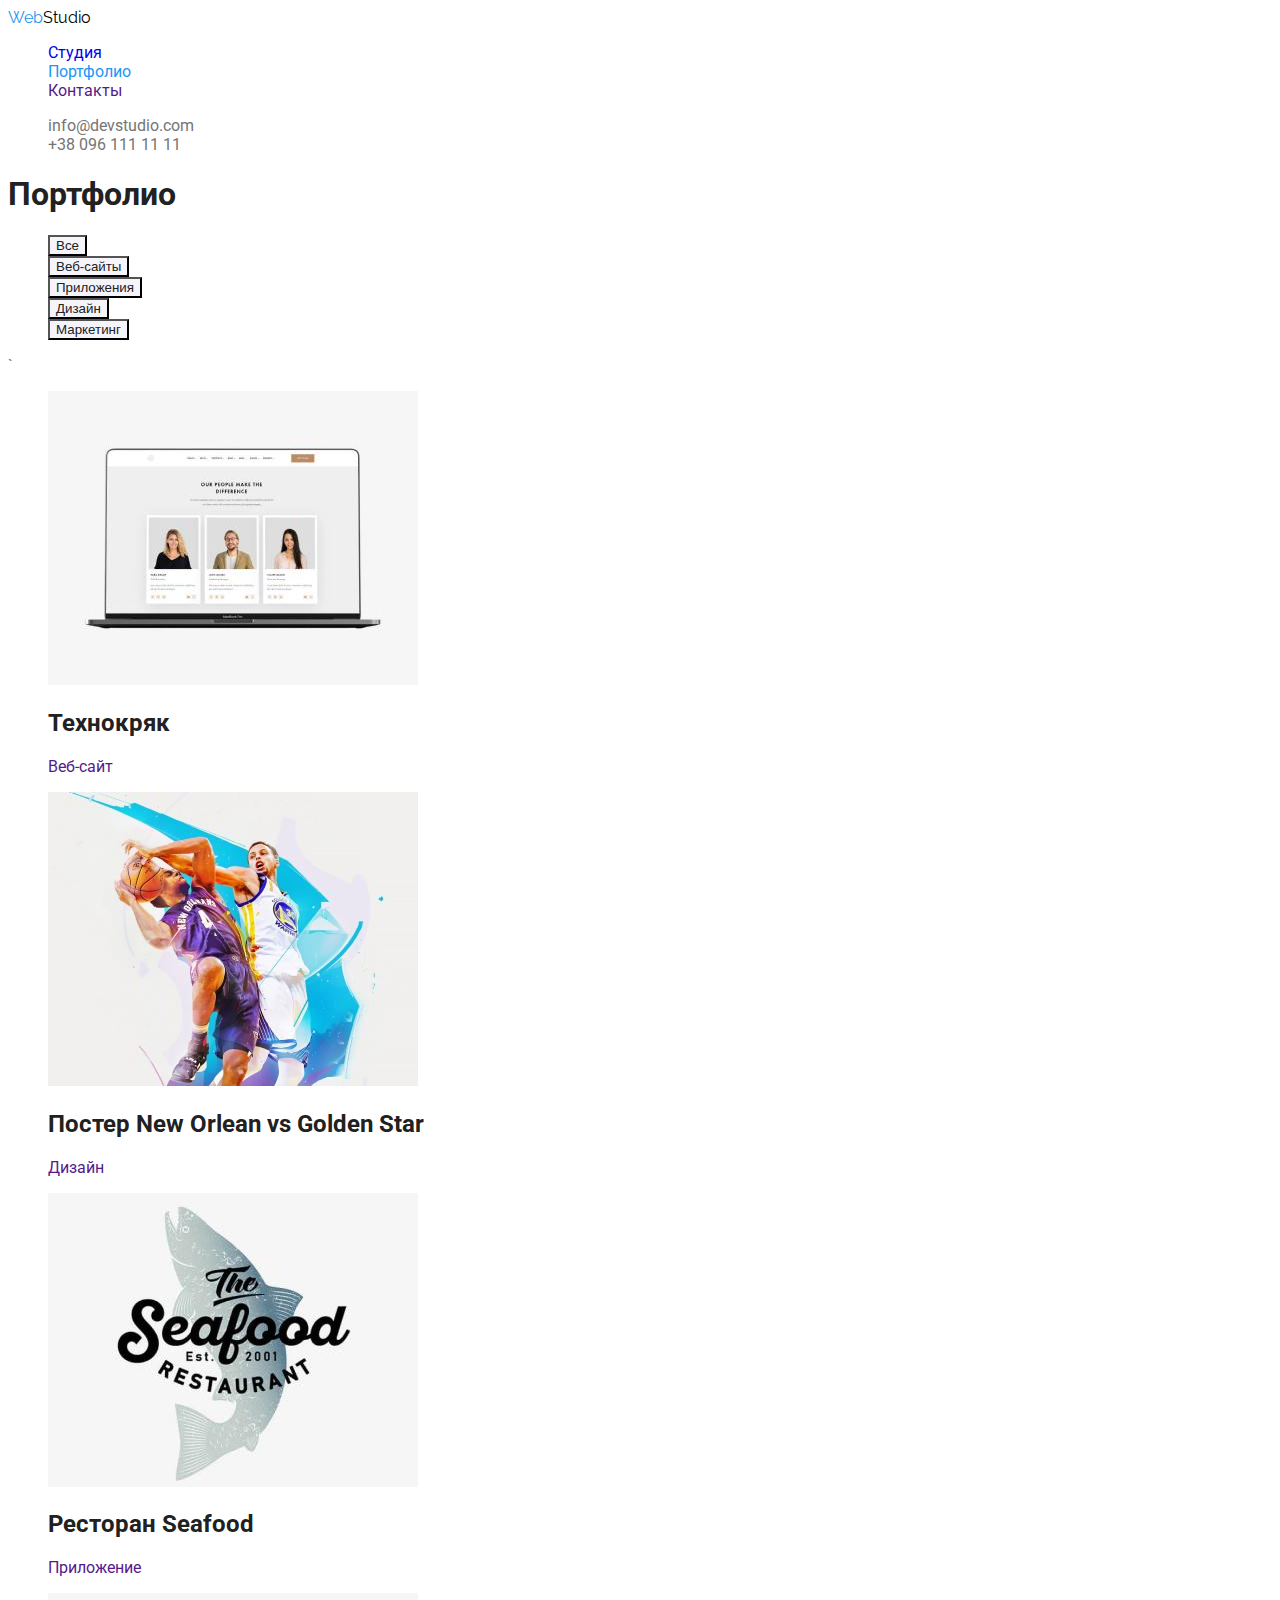
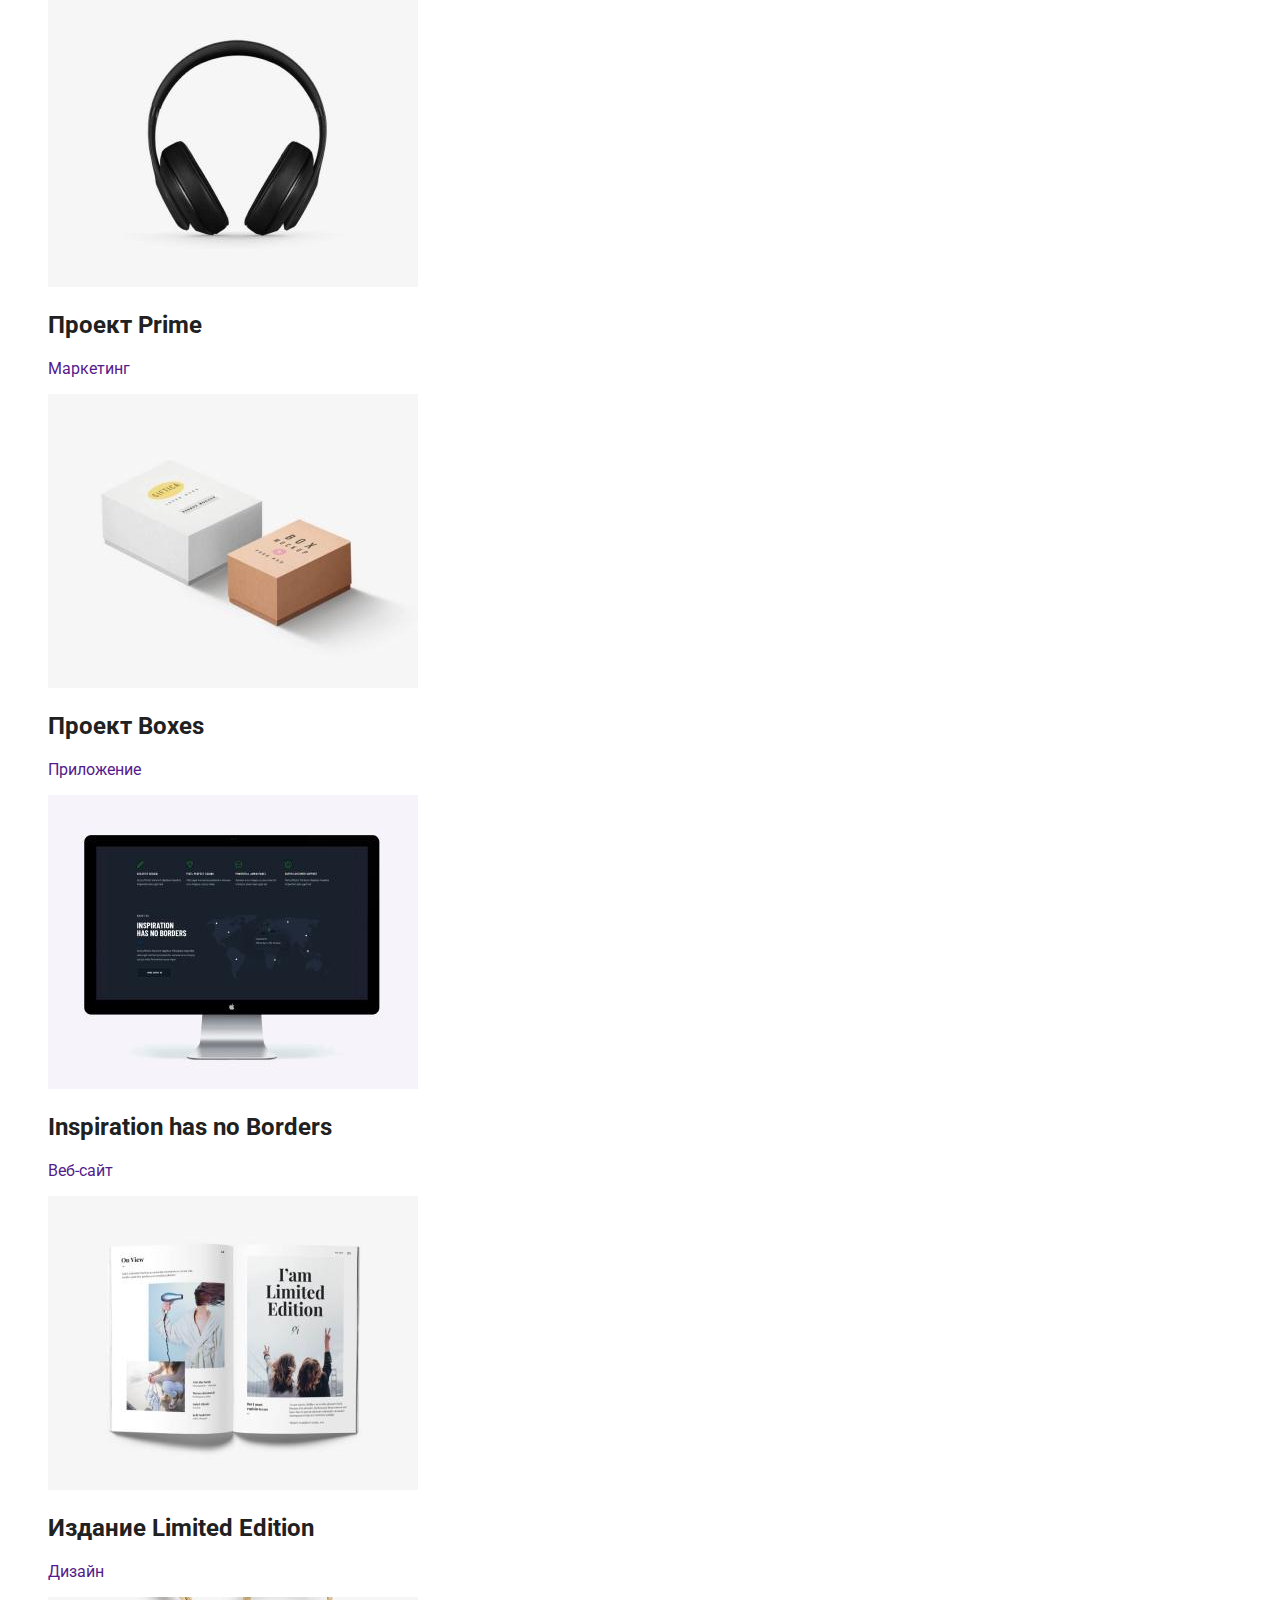
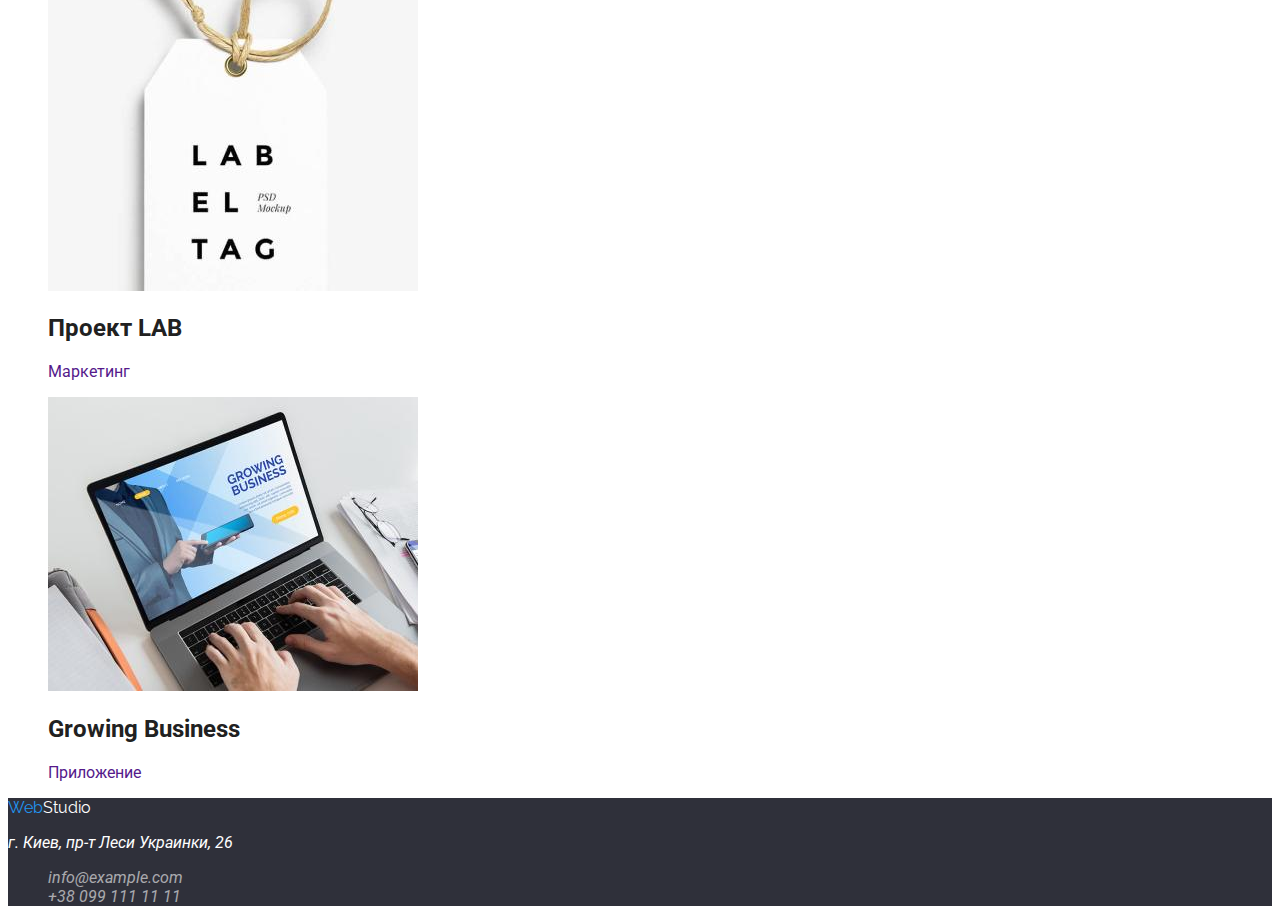
==== commit 6e2cb144: "add font family" ====
--- a/portfolio.html
+++ b/portfolio.html
@@ -5,21 +5,24 @@
     <meta http-equiv="X-UA-Compatible" content="IE=edge">
     <meta name="viewport" content="width=device-width, initial-scale=1.0">
     <title>WebStudio</title>
+    <link rel="preconnect" href="https://fonts.gstatic.com">
+    <link href="https://fonts.googleapis.com/css2?family=Raleway:wght@700&family=Roboto:wght@400;500;700;900&display=swap"
+          rel="stylesheet">
     <link rel="stylesheet" href="./css/style.css">
 </head>
 <body>
     <!--Шапка сайта-->
     <header>
-      <a class="logo list" href="/">Web<span class="logo-header">Studio</span></a>
+      <a class="logo pointkiller" href="/">Web<span class="logo-header">Studio</span></a>
       <!--Навигация по сайту-->
       <nav class="navigation">
-        <ul class="navigation-list list">
+        <ul class="navigation-list pointkiller">
           <li><a href="./index.html" class="navigation-link">Студия</a></li>
           <li><a href="" class="navigation-link active-page">Портфолио</a></li>
           <li><a href="" class="navigation-link">Контакты</a></li>
         </ul>
       </nav>
-      <ul class="contacts list">
+      <ul class="contacts pointkiller">
         <li><a href="mailto:info@devstudio.com" class="contacts-link">info@devstudio.com</a></li>
         <li><a href="tel:+380961111111" class="contacts-link">+38 096 111 11 11</a></li>
       </ul>
@@ -27,14 +30,14 @@
     <!--Секция Портфолио-->
     <section class="section">
         <h1 class="section-title">Портфолио</h1>  <!--Скрыть-->
-        <ul class="list">
+        <ul class="pointkiller">
             <li><button class="button" type="button">Все</button></li>
             <li><button class="button" type="button">Веб-сайты</button></li>
             <li><button class="button" type="button">Приложения</button></li>
             <li><button class="button" type="button">Дизайн</button></li>
             <li><button class="button" type="button">Маркетинг</button></li>
         </ul>`
-        <ul class="examples list">
+        <ul class="examples pointkiller">
             <li>
                 <a href=""class="examples-link" >
                     <img src="./images/pf1.jpg" alt="Ноутбук" width="370" height="294">               
@@ -101,11 +104,11 @@
         </ul>
     </section>
     <!--Подвал-->
-    <footer>
-      <a class="logo list" href="/">Web<span class="logo-footer">Studio</span></a>
+    <footer class="footer">
+      <a class="logo pointkiller" href="/">Web<span class="logo-footer">Studio</span></a>
       <address class="address">
         <p class="address-text">г. Киев, пр-т Леси Украинки, 26</p>
-        <ul class="address-list list">
+        <ul class="address-list pointkiller">
           <li><a href="mailto:info@example.com" class="address-link">info@example.com</a></li>
           <li><a href="tel:+380991111111" class="address-link">+38 099 111 11 11</a></li>
         </ul>
--- a/css/style.css
+++ b/css/style.css
@@ -21,12 +21,13 @@
 }
 
 body {
+  font-family: Roboto;
   background-color: var(--white-text-color);
   color: var(--primary-text-color);
 }
 /*ШАПКА*/
 /*сброс стилей списка*/
-.list {
+.pointkiller {
   list-style: none;
 }
 /*активная страница*/
@@ -35,6 +36,7 @@
 }
 /*стилизация логотипа*/
 .logo {
+  font-family: Raleway;
   color: var(--accent-text-color);
   text-decoration: none;
 }
@@ -130,6 +132,11 @@
 }
 /*-----------------------------------------------*/
 /*Футер*/
+/*временно для видимости белого текста*/
+.footer {
+  background-color: #2f303a;
+}
+
 .address-text {
   color: var(--white-text-color);
 }
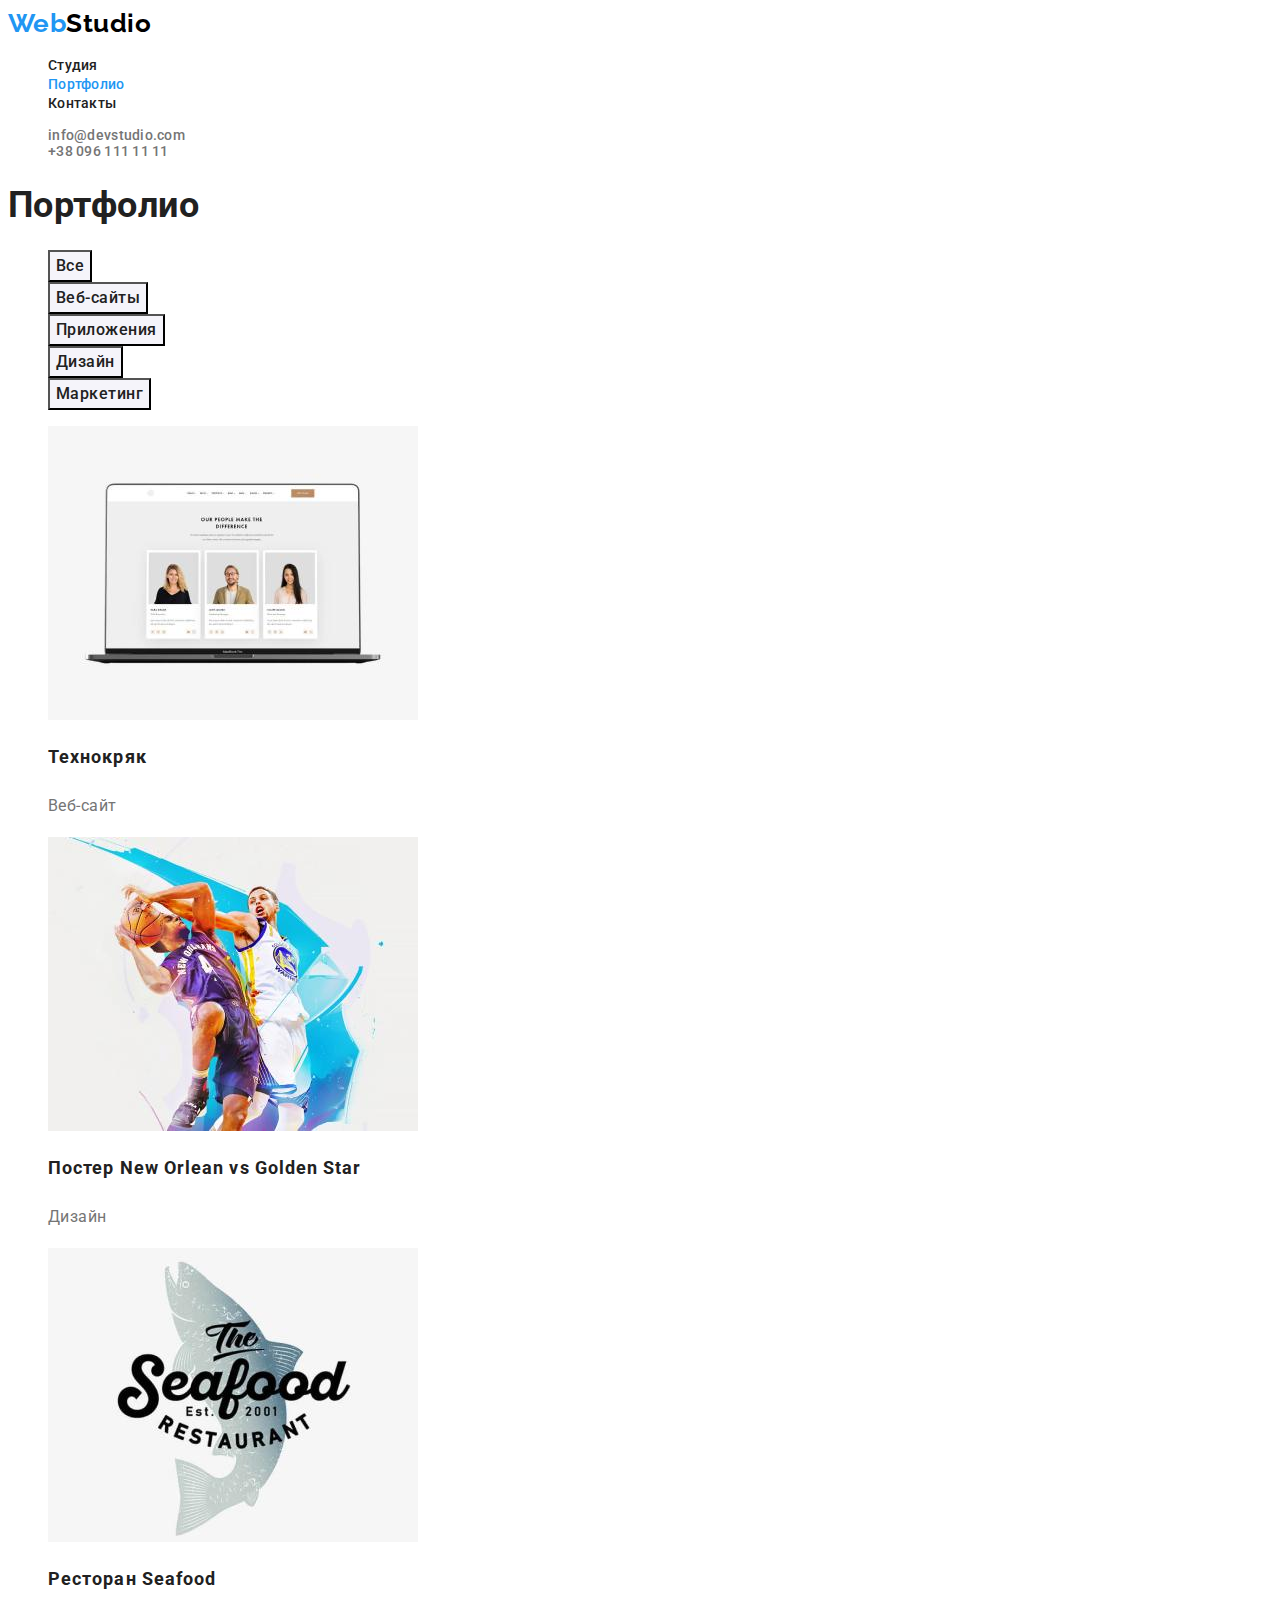
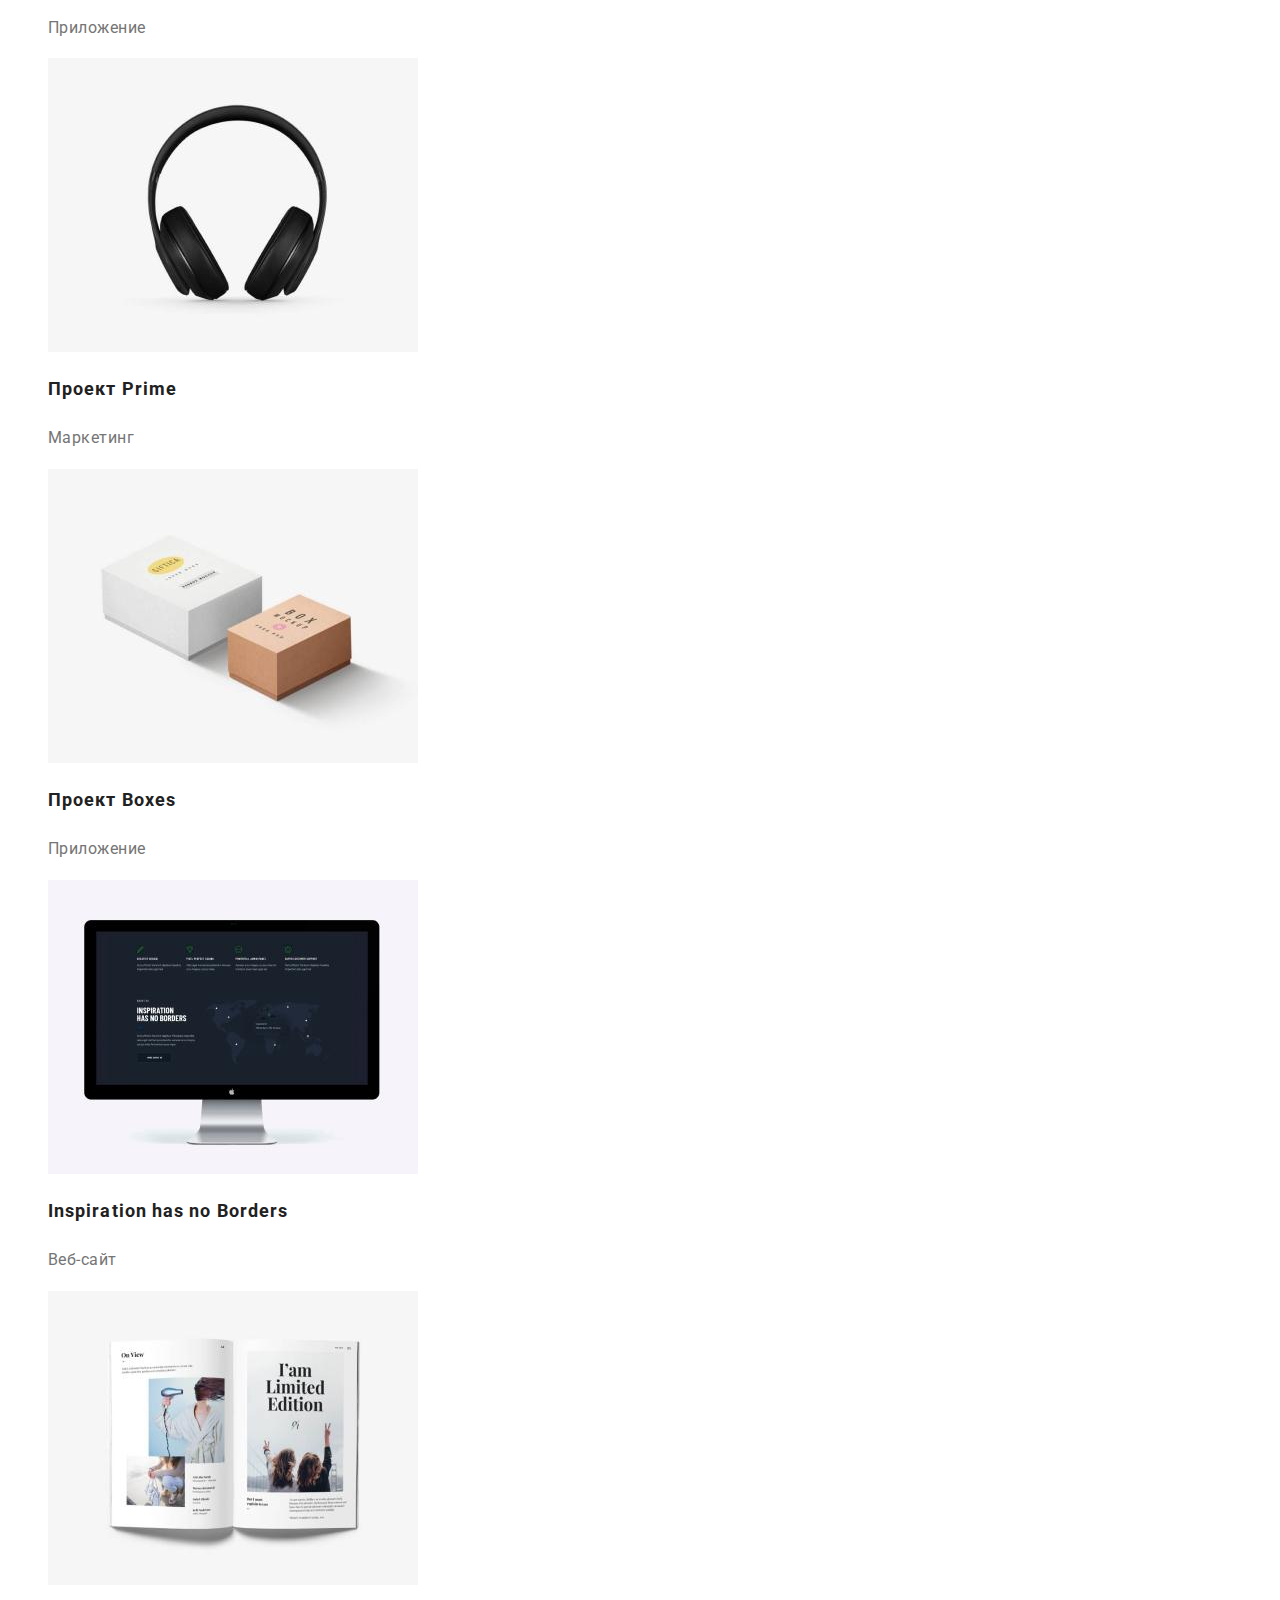
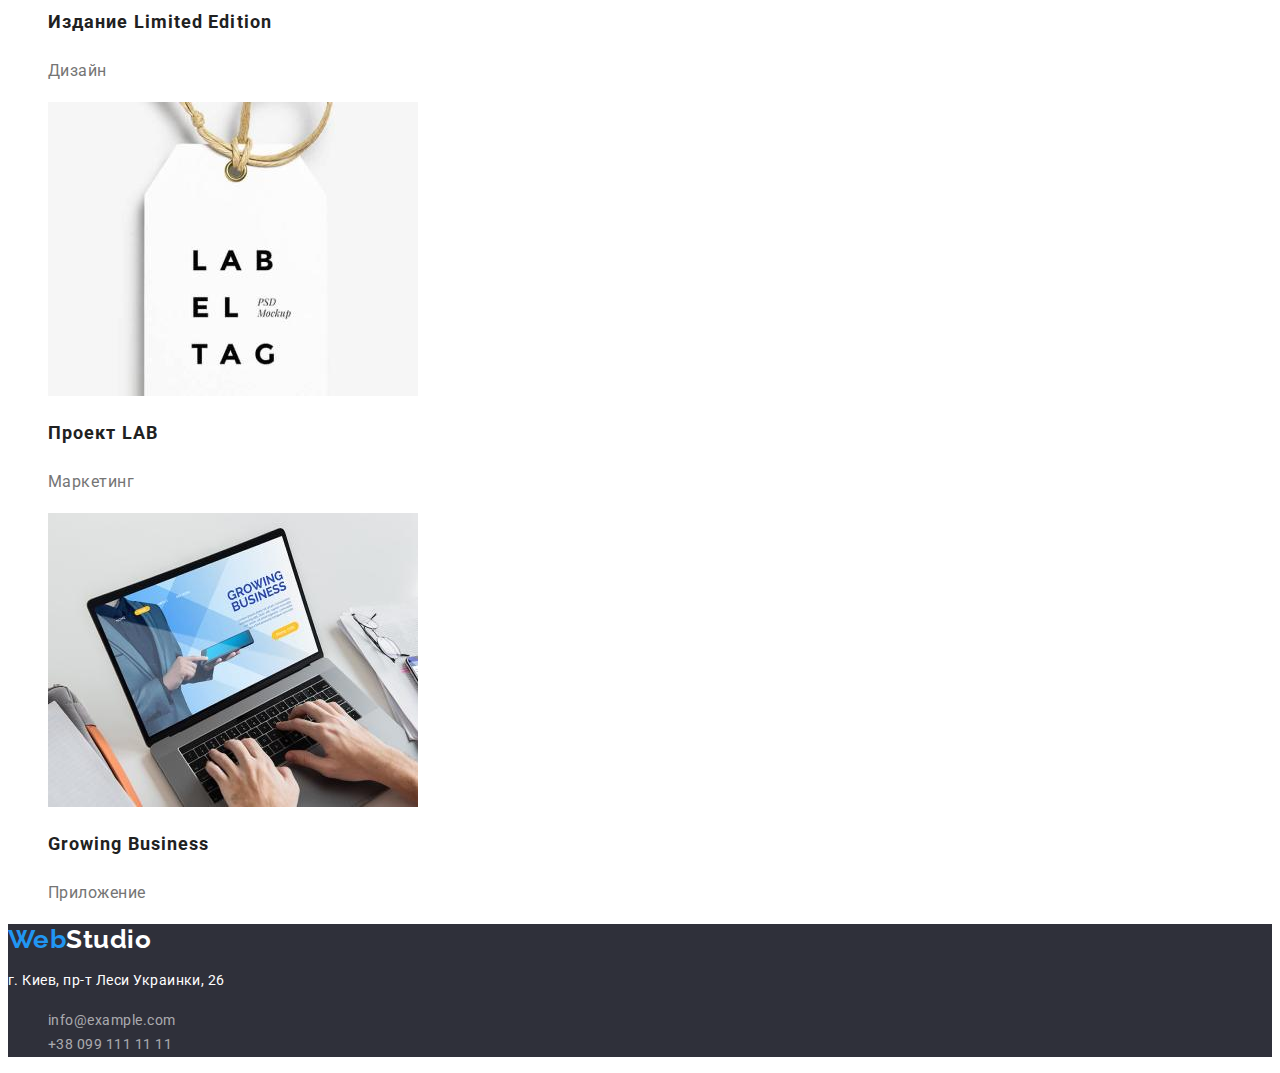
==== commit d62839e8: "correction hw-02 Final" ====
--- a/portfolio.html
+++ b/portfolio.html
@@ -36,10 +36,10 @@
             <li><button class="button" type="button">Приложения</button></li>
             <li><button class="button" type="button">Дизайн</button></li>
             <li><button class="button" type="button">Маркетинг</button></li>
-        </ul>`
+        </ul>
         <ul class="examples pointkiller">
             <li>
-                <a href=""class="examples-link" >
+                <a href="" class="examples-link" >
                     <img src="./images/pf1.jpg" alt="Ноутбук" width="370" height="294">               
                     <h2 class="examples-title">Технокряк</h2>
                     <p class="examples-description">Веб-сайт</p>
--- a/css/style.css
+++ b/css/style.css
@@ -1,13 +1,3 @@
-/*основной цвет текста #757575*/
-/*вторичный цвет текста #212121*/
-/*черный #000000*/
-/*белый #FFFFFF*/
-/*белый прозрачный rgba(255,255,255,.6)*/
-/*акцент #2196F3*/
-
-/*основной цвет фона #FFFFFF*/
-/*герой цвет фона #2F303A*/
-/*вторичный цвет фона #F5F4FA*/
 :root {
   --primary-text-color: #757575;
   --secondary-text-color: #212121;
@@ -21,22 +11,22 @@
 }
 
 body {
-  font-family: Roboto;
   background-color: var(--white-text-color);
   color: var(--primary-text-color);
-}
-/*ШАПКА*/
-/*сброс стилей списка*/
+  font-family: Roboto, sans-serif;
+  letter-spacing: 0.03em;
+}
 .pointkiller {
   list-style: none;
 }
-/*активная страница*/
-.active-page {
-  color: var(--accent-text-color);
-}
+/*ШАПКА*/
 /*стилизация логотипа*/
 .logo {
-  font-family: Raleway;
+  font-family: Raleway, sans-serif;
+  font-weight: 700;
+  font-size: 26px;
+  line-height: 1.2;
+  letter-spacing: inherit;
   color: var(--accent-text-color);
   text-decoration: none;
 }
@@ -46,20 +36,30 @@
 .logo-footer {
   color: var(--white-text-color);
 }
-
 /*стилизация меню навигации*/
-.navigation-list {
-  color: var(--secondary-text-color);
-}
-.navigation-list .navigation-link {
-  text-decoration: none;
-}
-.navigation-list .navigation-link:hover,
-.navigation-list .navigation-link:focus {
+.navigation-link {
+  font-weight: 500;
+  font-size: 14px;
+  line-height: 1.14;
+  letter-spacing: 0.02em;
+  color: var(--secondary-text-color);
+}
+.navigation-link.active-page {
+  color: var(--accent-text-color);
+}
+.navigation-link {
+  text-decoration: none;
+}
+.navigation-link:hover,
+.navigation-link:focus {
   color: var(--accent-text-color);
 }
 /*стилизация контактных ссылок*/
 .contacts {
+  font-weight: 500;
+  font-size: 14px;
+  line-height: 1.14;
+  letter-spacing: 0.02em;
   color: var(--primary-text-color);
 }
 .contacts-link {
@@ -70,32 +70,62 @@
 .contacts-link:focus {
   color: var(--accent-text-color);
 }
+/*ШАПКА*/
+
 /*СЕКЦИИ ОСНОВНОГО КОНТЕНТА*/
+/* секция-герой */
+.hero {
+  /*временно для видимости белого текста*/
+  background-color: #2f303a;
+}
 .hero-title {
-  color: var(--secondary-text-color);
-}
-
+  font-weight: 900;
+  font-size: 44px;
+  line-height: 1.36;
+  letter-spacing: 0.06em;
+  text-transform: uppercase;
+  color: var(--white-text-color);
+}
+.hero-button {
+  font-family: inherit;
+  font-weight: 700;
+  font-size: 16px;
+  line-height: 1.87;
+  letter-spacing: 0.06em;
+  cursor: pointer;
+  background-color: var(--active-bg-button-color);
+  color: var(--white-text-color);
+}
+/* секции основных разделов */
 .section {
   color: var(--primary-text-color);
 }
 .section-title {
+  font-size: 36px;
+  line-height: 1.17;
   color: var(--secondary-text-color);
 }
 /*преимущества*/
 .feature {
   color: var(--primary-text-color);
+  font-size: 14px;
+  line-height: 1.71;
 }
 .feature-title {
+  font-size: 14px;
+  line-height: 1.14;
   color: var(--secondary-text-color);
 }
 /*Чем мы занимаемся*/
 
 /*Наша команда*/
-
 .team-link {
   text-decoration: none;
 }
 .team-title {
+  font-weight: 500;
+  font-size: 16px;
+  line-height: 1.17;
   color: var(--secondary-text-color);
 }
 .team-title:hover,
@@ -103,24 +133,72 @@
   color: var(--accent-text-color);
 }
 .team-description {
+  font-size: 16px;
+  line-height: 1.17;
   color: var(--primary-text-color);
 }
 .team-description:hover,
 .team-description:focus {
   color: var(--accent-text-color);
 }
+/*СЕКЦИИ ОСНОВНОГО КОНТЕНТА*/
+
+/*Футер*/
+.footer {
+  /*временно для видимости белого текста*/
+  background-color: #2f303a;
+}
+.address-text {
+  font-style: normal;
+  font-size: 14px;
+  line-height: 1.71;
+  color: var(--white-text-color);
+}
+.address-link {
+  font-style: normal;
+  font-size: 14px;
+  line-height: 1.71;
+  color: var(--link-text-color);
+  text-decoration: none;
+}
+.address-link:hover,
+.address-link:focus {
+  color: var(--accent-text-color);
+}
+/*Футер*/
+
 /*-----------------------------------------------*/
 /*СТРАНИЦА ПОРТФОЛИО*/
-/*.examples {
-  color: var(--primary-text-color);
-}
-*/
-
+/* кнопки навигации */
+.button {
+  font-family: inherit;
+  font-weight: 500;
+  font-size: 16px;
+  line-height: 1.62;
+  letter-spacing: inherit;
+  background-color: var(--bg-button-color);
+  color: var(--secondary-text-color);
+}
+.button:hover,
+.button:focus {
+  cursor: pointer;
+  background-color: var(--active-bg-button-color);
+  color: var(--white-text-color);
+}
+/* секция работ */
 .examples-link {
   text-decoration: none;
 }
 .examples-title {
-  color: var(--secondary-text-color);
+  font-size: 18px;
+  line-height: 2;
+  letter-spacing: 0.06em;
+  color: var(--secondary-text-color);
+}
+.examples-description {
+  font-size: 16px;
+  line-height: 1.87;
+  color: var(--primary-text-color);
 }
 .examples-title:hover,
 .examples-title:focus {
@@ -130,35 +208,5 @@
 .examples-description:focus {
   color: var(--accent-text-color);
 }
+/*СТРАНИЦА ПОРТФОЛИО*/
 /*-----------------------------------------------*/
-/*Футер*/
-/*временно для видимости белого текста*/
-.footer {
-  background-color: #2f303a;
-}
-
-.address-text {
-  color: var(--white-text-color);
-}
-.address-link {
-  color: var(--link-text-color);
-  text-decoration: none;
-}
-.address-link:hover,
-.address-link:focus {
-  color: var(--accent-text-color);
-}
-/*КНОПКИ*/
-.hero-button {
-  background-color: var(--active-bg-button-color);
-  color: var(--white-text-color);
-}
-.button {
-  background-color: var(--bg-button-color);
-  color: var(--secondary-text-color);
-}
-.button:hover,
-.button:focus {
-  background-color: var(--active-bg-button-color);
-  color: var(--white-text-color);
-}
